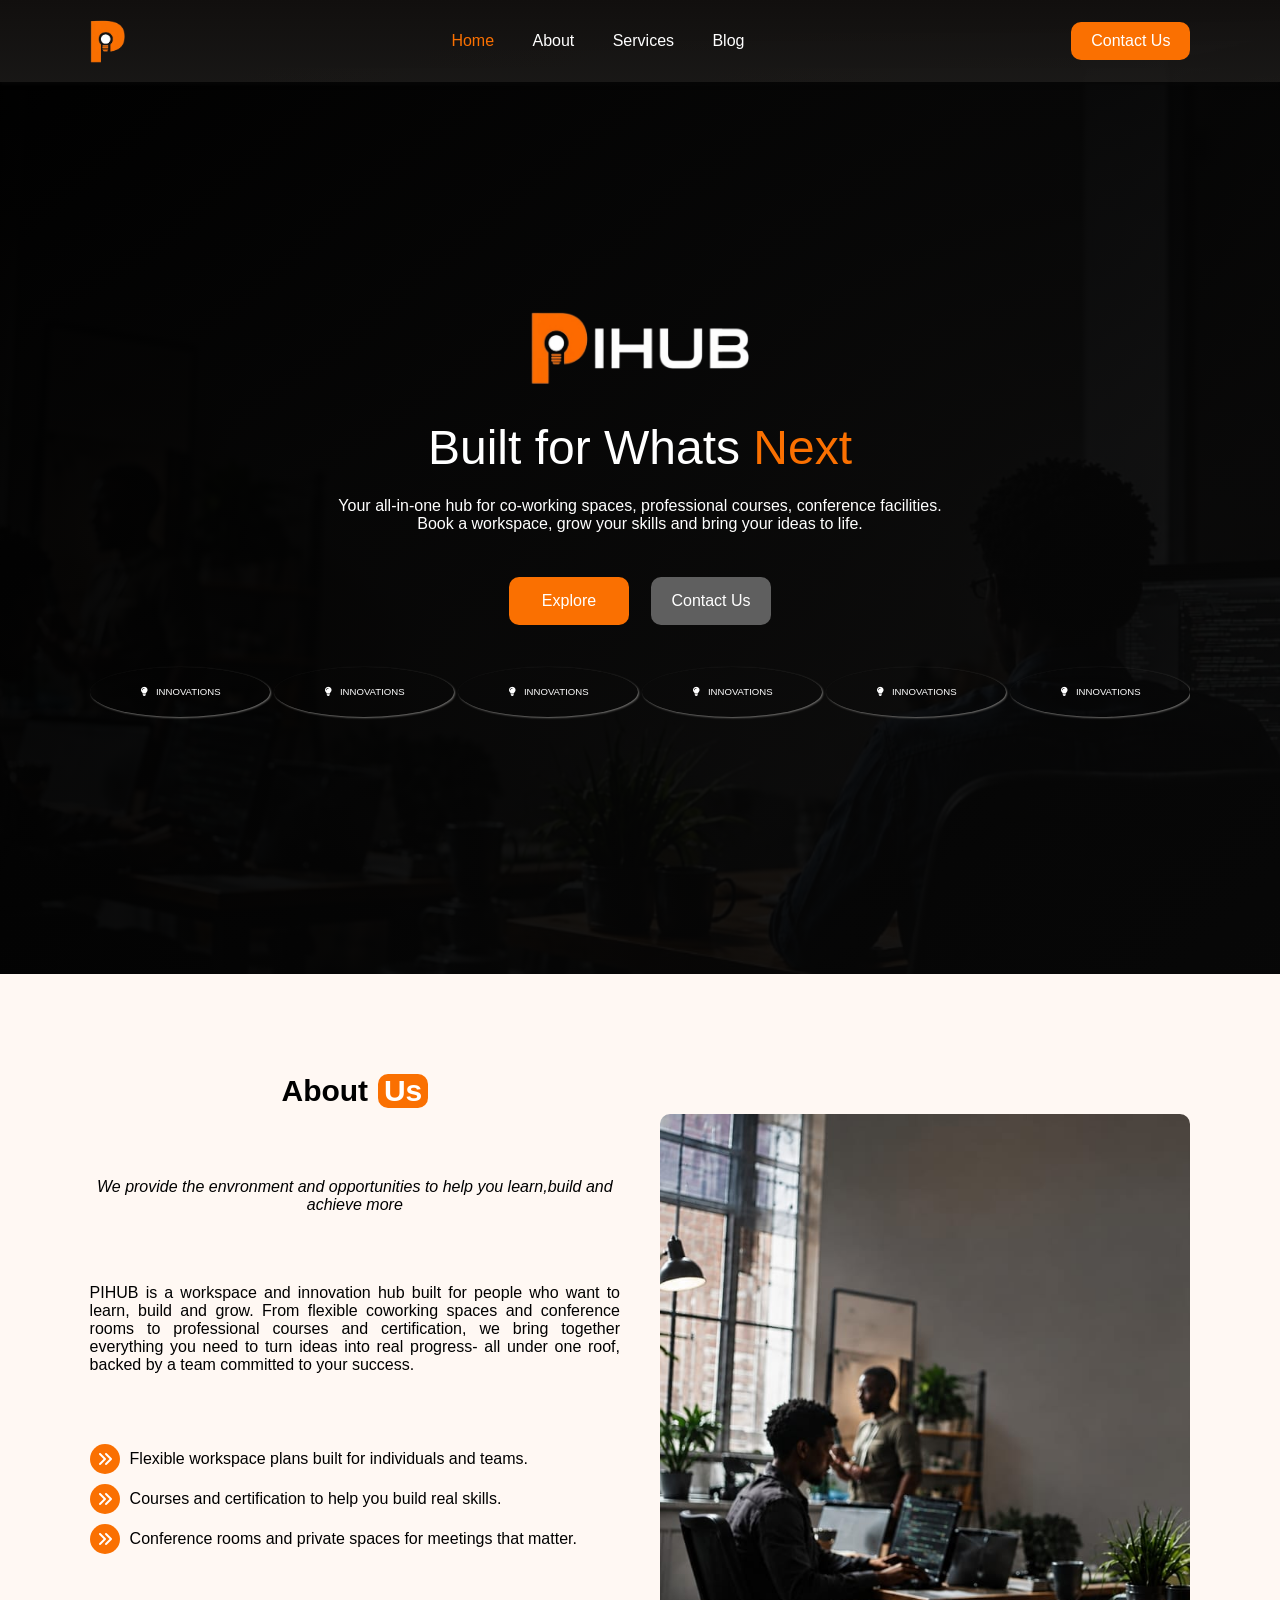
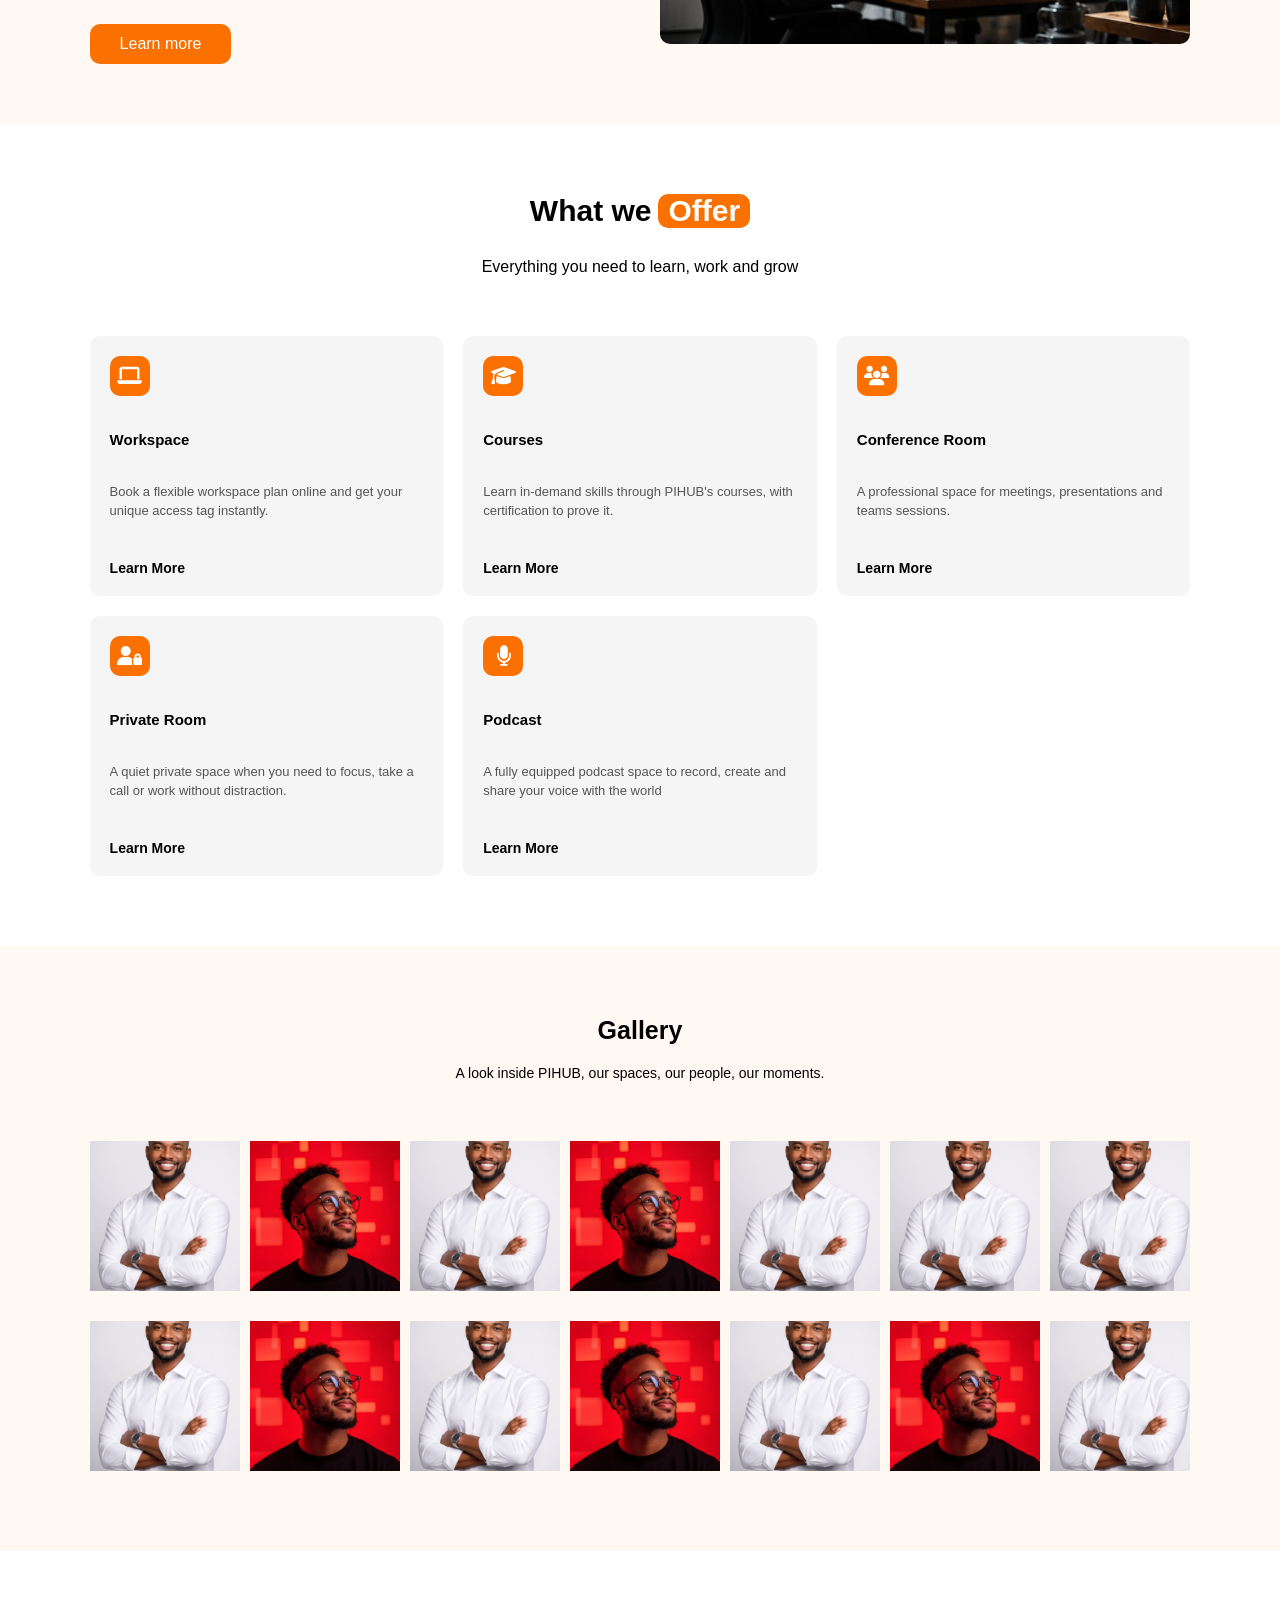
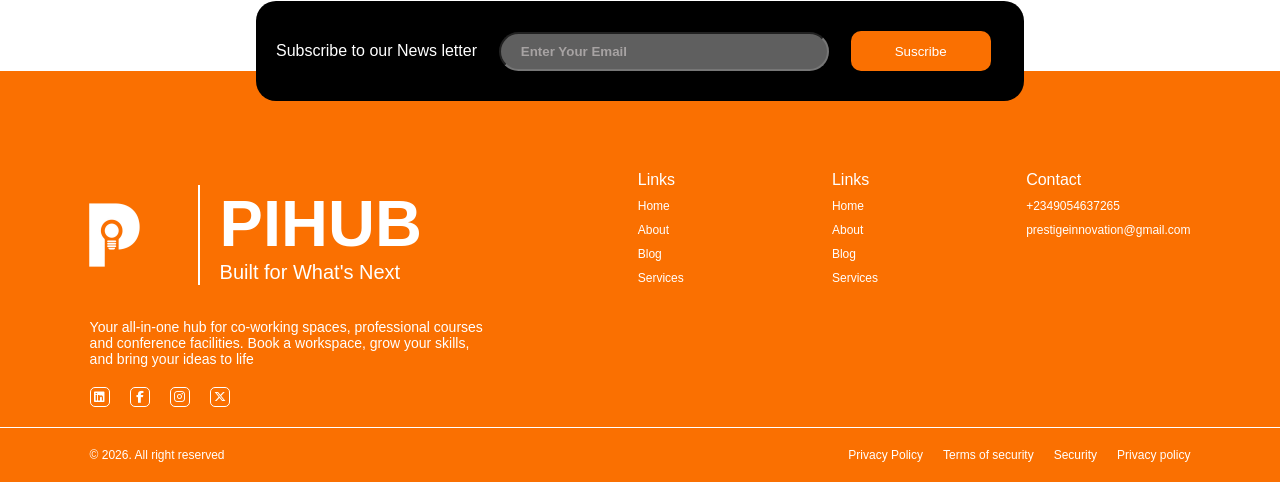
==== index.html @ 98f7f0ac "Initial collaborative project upload" ====
<!doctype html>
<html lang="en">
  <head>
    <meta charset="UTF-8" />
    <meta name="viewport" content="width=device-width, initial-scale=1.0" />
    <title>PIHUB</title>
    <link rel="stylesheet" href="./src/Fontawesome/css/all.min.css" />
    <link rel="stylesheet" href="./style/index.css" />
  </head>
  <body>
    <section class="heroNavbar">
      <!-- OVERLAY -->
      <!-- <div class="overlay1"></div> -->

      <!-- OVERLAY -->
      <!-- NAVBAR -->
      <nav>
        <a href="index.html"
          ><img
            src="../src/image/logo on black background without background11.png"
            alt="PIHUB logo"
        /></a>
        <div class="links">
          <a href="index.html" class="page-link active">Home</a>
          <a href="about.html" class="page-link">About</a>
          <a href="offer.html" class="page-link">Services</a>
          <a href="blog.html" class="page-link">Blog</a>
        </div>
        <a href="contactus.html" id="contactUs" class="page-link">Contact Us</a>
        <i
          class="fas fa-bars"
          id="menuToggle"
          aria-label="Open menu"
          role="button"
          tabindex="0"
        ></i>
      </nav>

      <!-- MOBILE MENU -->
      <div class="mobileMenu" id="mobileMenu">
        <i
          class="fas fa-times"
          id="menuClose"
          aria-label="Close menu"
          role="button"
          tabindex="0"
        ></i>
        <a href="index.html" class="page-link">Home</a>
        <a href="about.html" class="page-link">About</a>
        <a href="offer.html" class="page-link">Services</a>
        <a href="blog.html" class="page-link">Blog</a>
        <a href="contactus.html" id="mobileContactUs" class="page-link"
          >Contact Us</a
        >
      </div>
      <div class="menuOverlay" id="menuOverlay"></div>
      <!-- MOBILE MENU -->
      <!-- NAVBAR -->

      <!-- HERO SECTION -->
      <section class="hero">
        <div class="hero-image-container">
          <img
            class="logo"
            src="./src/image/pihub on transparent background11.png"
            alt="PIHUB LOGO"
          />
          <p id="motto">Built for Whats <span id="heroNext">Next</span></p>

          <span id="heroText">
            Your all-in-one hub for co-working spaces, professional courses,
            conference facilities.
          </span>
          <span
            >Book a workspace, grow your skills and bring your ideas to
            life.</span
          >
          <div class="buttons">
            <a href="offer.html">Explore</a>
            <a href="contactus.html">Contact Us</a>
          </div>

          <div class="carousel">
            <div class="innovation">
              <span>
                <i class="fas fa-lightbulb"></i>
                <p>INNOVATIONS</p>
              </span>
              <span>
                <i class="fas fa-lightbulb"></i>
                <p>INNOVATIONS</p>
              </span>
              <span>
                <i class="fas fa-lightbulb"></i>
                <p>INNOVATIONS</p>
              </span>
              <span>
                <i class="fas fa-lightbulb"></i>
                <p>INNOVATIONS</p>
              </span>
              <span>
                <i class="fas fa-lightbulb"></i>
                <p>INNOVATIONS</p>
              </span>
              <span>
                <i class="fas fa-lightbulb"></i>
                <p>INNOVATIONS</p>
              </span>
              <span>
                <i class="fas fa-lightbulb"></i>
                <p>INNOVATIONS</p>
              </span>
              <span>
                <i class="fas fa-lightbulb"></i>
                <p>INNOVATIONS</p>
              </span>
              <!-- Duplicate set so the -50% translateX loop is seamless -->
              <span aria-hidden="true">
                <i class="fas fa-lightbulb"></i>
                <p>INNOVATIONS</p>
              </span>
              <span aria-hidden="true">
                <i class="fas fa-lightbulb"></i>
                <p>INNOVATIONS</p>
              </span>
              <span aria-hidden="true">
                <i class="fas fa-lightbulb"></i>
                <p>INNOVATIONS</p>
              </span>
              <span aria-hidden="true">
                <i class="fas fa-lightbulb"></i>
                <p>INNOVATIONS</p>
              </span>
              <span aria-hidden="true">
                <i class="fas fa-lightbulb"></i>
                <p>INNOVATIONS</p>
              </span>
              <span aria-hidden="true">
                <i class="fas fa-lightbulb"></i>
                <p>INNOVATIONS</p>
              </span>
              <span aria-hidden="true">
                <i class="fas fa-lightbulb"></i>
                <p>INNOVATIONS</p>
              </span>
              <span aria-hidden="true">
                <i class="fas fa-lightbulb"></i>
                <p>INNOVATIONS</p>
              </span>
            </div>
          </div>
        </div>
      </section>
      <!-- HERO SECTION -->
    </section>

    <!-- ABOUT US -->
    <section class="about">
      <div class="aboutInfo">
        <div class="about-heading scroll-reveal">About <span>Us</span></div>
        <div class="about-intro scroll-reveal">
          We provide the envronment and opportunities to help you learn,build
          and achieve more
        </div>
        <div class="about-desc scroll-reveal">
          PIHUB is a workspace and innovation hub built for people who want to
          learn, build and grow. From flexible coworking spaces and conference
          rooms to professional courses and certification, we bring together
          everything you need to turn ideas into real progress- all under one
          roof, backed by a team committed to your success.
        </div>
        <div class="about-features scroll-reveal">
          <span>
            <i class="fas fa-angle-double-right"></i>
            <p>Flexible workspace plans built for individuals and teams.</p>
          </span>
          <span>
            <i class="fas fa-angle-double-right"></i>
            <p>Courses and certification to help you build real skills.</p>
          </span>
          <span>
            <i class="fas fa-angle-double-right"></i>
            <p>Conference rooms and private spaces for meetings that matter.</p>
          </span>
        </div>
        <div class="about-btn" data-reveal="up" data-delay="4">Learn more</div>

        <div class="aboutPic scroll-reveal">
          <span></span>
        </div>
      </div>
    </section>
    <!-- ABOUT US -->

    <!-- WHAT WE OFFER -->
    <section class="offer">
      <div class="offer1 scroll-reveal">What we <span>Offer</span></div>
      <div class="offer2 scroll-reveal">
        Everything you need to learn, work and grow
      </div>
      <div class="offer3">
        <div class="offerCard scroll-reveal">
          <span><i class="fas fa-laptop"></i></span>
          <span>Workspace</span>
          <span
            >Book a flexible workspace plan online and get your unique access
            tag instantly.</span
          >
          <span>Learn More <i class="fas fa-arrow-right"></i></span>
        </div>
        <div class="offerCard scroll-reveal">
          <span><i class="fas fa-graduation-cap"></i></span>
          <span>Courses</span>
          <span
            >Learn in-demand skills through PIHUB's courses, with certification
            to prove it.</span
          >
          <span>Learn More <i class="fas fa-arrow-right"></i></span>
        </div>
        <div class="offerCard scroll-reveal">
          <span><i class="fas fa-users"></i></span>
          <span>Conference Room</span>
          <span
            >A professional space for meetings, presentations and teams
            sessions.</span
          >
          <span>Learn More <i class="fas fa-arrow-right"></i></span>
        </div>
        <div class="offerCard scroll-reveal">
          <span><i class="fas fa-user-lock"></i></span>
          <span>Private Room</span>
          <span
            >A quiet private space when you need to focus, take a call or work
            without distraction.</span
          >
          <span>Learn More <i class="fas fa-arrow-right"></i></span>
        </div>
        <div class="offerCard scroll-reveal">
          <span><i class="fas fa-microphone"></i></span>
          <span>Podcast</span>
          <span
            >A fully equipped podcast space to record, create and share your
            voice with the world</span
          >
          <span>Learn More <i class="fas fa-arrow-right"></i></span>
        </div>
      </div>
      <button
        class="seeMoreBtn scroll-reveal"
        id="seeMoreBtn"
        aria-expanded="false"
      >
        See More
      </button>
    </section>
    <!-- WHAT WE OFFER -->

    <!-- GALLERY -->
    <div class="gallery">
      <div class="scroll-reveal">Gallery</div>
      <div class="scroll-reveal">
        A look inside PIHUB, our spaces, our people, our moments.
      </div>
      <div>
        <div class="galleryTrack scroll-reveal" data-direction="left">
          <span><img src="./src/image/download (4).jpg" alt="" /></span>
          <span><img src="./src/image/download (5).jpg" alt="" /></span>
          <span><img src="./src/image/download (4).jpg" alt="" /></span>
          <span><img src="./src/image/download (5).jpg" alt="" /></span>
          <span><img src="./src/image/download (4).jpg" alt="" /></span>
          <span><img src="./src/image/download (4).jpg" alt="" /></span>
        </div>
        <div class="galleryTrack scroll-reveal" data-direction="right">
          <span><img src="./src/image/download (4).jpg" alt="" /></span>
          <span><img src="./src/image/download (5).jpg" alt="" /></span>
          <span><img src="./src/image/download (4).jpg" alt="" /></span>
          <span><img src="./src/image/download (5).jpg" alt="" /></span>
        </div>
      </div>
    </div>
    <!-- GALLERY -->

    <!-- SUBSCRIBE -->
    <section class="subscribe">
      <div>
        <p>Subscribe to our News letter</p>
        <input type="email" placeholder="Enter Your Email" />
        <button>Suscribe</button>
      </div>
    </section>
    <!-- SUBSCRIBE -->

    <section class="footer">
      <div class="scroll-reveal">
        <span>
          <p></p>
          <p></p>
          <p>
            <span>PIHUB</span>
            <span>Built for What's Next</span>
          </p>
        </span>
        <span>
          Your all-in-one hub for co-working spaces, professional courses and
          conference facilities. Book a workspace, grow your skills, and bring
          your ideas to life
        </span>
        <span>
          <a href=""><i class="fab fa-linkedin"></i></a>
          <a href=""><i class="fab fa-facebook-f"></i></a>
          <a href=""><i class="fab fa-instagram"></i></a>
          <a href=""><i class="fab fa-x-twitter"></i></a>
        </span>
      </div>

      <div class="scroll-reveal">
        <span>Links</span>
         <a href="index.html">Home</a>
          <a href="about.html">About</a>
          <a href="blog.html">Blog</a>
          <a href="offer.html">Services</a>
      </div>
      <div class="scroll-reveal">
        <span>Links</span>
        <a href="">Home</a>
        <a href="">About</a>
        <a href="">Blog</a>
        <a href="">Services</a>
      </div>
      <div class="scroll-reveal">
        <span>Contact</span>
        <a href="tel:+2349054637265">+2349054637265</a>
        <a href="mailto:prestigeinnovation@gmail.com"
          >prestigeinnovation@gmail.com</a
        >
      </div>
    </section>

    <section class="copyright scroll-reveal">
      <div>&copy 2026. All right reserved</div>
      <div>
        <a href="">Privacy Policy</a>
        <a href="">Terms of security</a>
        <a href="">Security</a>
        <a href="">Privacy policy</a>
      </div>
    </section>
    <script src="./script/index.js"></script>
  </body>
</html>
---- style/index.css ----
* {
  padding: 0;
  margin: 0;
  box-sizing: border-box;
}

body {
  display: flex;
  flex-direction: column;
  font-family: "poppins", sans-serif;
  overflow-x: hidden; /* stray wide elements no longer create horizontal scroll */
}

:root {
  --primary-color: #fa7001;
  --natural-color: white;
}

.page-link.active{
  color:var(--primary-color)
}

nav {
  display: flex;
  justify-content: space-between;
  align-items: center;
  background: linear-gradient(
    to bottom,
    rgb(17, 15, 14),
    rgba(40, 38, 36, 0.6) 100%
  );
  padding: 10px 7%;
  box-shadow: 0px 2px 4px rgba(8, 8, 8, 0.8);
  position: fixed; /* was sticky */
  top: 0;
  left: 0;
  width: 100%;
  z-index: 100;
  transition:
    padding 0.3s ease,
    box-shadow 0.3s ease;
}

nav div {
  display: flex;
  gap: clamp(16px, 3vw, 40px); /* was 25% – caused overlap on mid screens */
}

nav a {
  text-decoration: none;
  color: white;
  font-weight: 400;
  cursor: pointer;
  white-space: nowrap;
  position: relative;
  transition: color 0.25s ease;
}

nav .links a::after {
  content: "";
  position: absolute;
  left: 0;
  bottom: -4px;
  width: 0%;
  height: 2px;
  background-color: var(--primary-color);
  transition: width 0.3s ease;
}

nav .links a:hover {
  color: var(--primary-color);
}

nav .links a:hover::after {
  width: 100%;
}

nav #contactUs {
  background-color: #fa7001;
  border-radius: 10px;
  padding: 10px 20px;
  cursor: pointer;
  transition:
    background-color 0.25s ease,
    transform 0.25s ease,
    box-shadow 0.25s ease;
}

nav #contactUs:hover {
  background-color: #e26400;
  transform: translateY(-2px);
  box-shadow: 0px 4px 10px rgba(250, 112, 1, 0.4);
}

nav span {
  width: fit-content;
}

nav img {
  width: 35px;
  display: block;
  transition: transform 0.3s ease;
}

nav a:first-child:hover img {
  transform: scale(1.08);
}

nav #menuToggle,
nav #menuToggle:focus-visible {
  display: none;
}

nav #menuToggle {
  transition:
    color 0.25s ease,
    transform 0.25s ease;
}

nav #menuToggle:hover {
  color: var(--primary-color);
  transform: rotate(90deg);
}

/* MOBILE MENU (hidden by default, only used under 767px) */
.mobileMenu {
  position: fixed;
  top: 0;
  right: 0;
  height: 100%;
  width: min(75vw, 300px);
  background: rgb(17, 15, 14);
  display: flex;
  flex-direction: column;
  gap: 28px;
  padding: 80px 30px;
  transform: translateX(100%);
  transition: transform 0.3s ease;
  z-index: 200;
}

.mobileMenu.open {
  transform: translateX(0);
}

.mobileMenu a {
  text-decoration: none;
  color: white;
  font-size: 1.1rem;
  cursor: pointer;
}

.mobileMenu #mobileContactUs {
  background-color: var(--primary-color);
  border-radius: 10px;
  padding: 12px 20px;
  text-align: center;
  width: fit-content;
}

#menuClose {
  color: white;
  font-size: 150%;
  cursor: pointer;
  align-self: flex-end;
  margin-bottom: 10px;
}

.menuOverlay {
  position: fixed;
  inset: 0;
  background: rgba(0, 0, 0, 0.5);
  opacity: 0;
  pointer-events: none;
  transition: opacity 0.3s ease;
  z-index: 150;
}

.menuOverlay.open {
  opacity: 1;
  pointer-events: auto;
}

.heroNavbar {
  background:
    linear-gradient(135deg, #000000, rgba(8, 8, 8, 0.9)),
    url("../src/image/heroImage.jpg");
  background-repeat: no-repeat;
  background-size: cover;
  background-position: center;
  position: relative;
  min-height: 100vh;
  display: flex;
  flex-direction: column;
  padding-top: 74px;
}

.hero-image-container {
  display: flex;
  width: 100%;
  flex-direction: column;
  align-items: center;
  justify-content: center;
  padding: 5% 7%;
  flex: 1;
  text-align: center;
 height: 100vh;
}

@keyframes fadeUp {
  from {
    opacity: 0;
    transform: translateY(24px);
  }
  to {
    opacity: 1;
    transform: translateY(0);
  }
}

.logo {
  width: 20%;
  max-width: 250px;
  min-width: 90px;
  margin-bottom: 1%;
  opacity: 0; /* starts hidden, animation brings it in */
  animation: fadeUp 0.8s ease forwards;
  animation-delay: 0.2s; /* was previously set with no animation to use it */
}

.hero-image-container #heroText {
  margin-top: 2%;
}

.hero-image-container span {
  color: var(--natural-color);
  max-width: 700px;
}

#heroNext {
  color: var(--primary-color);
  transition: color 0.3s ease;
}

#motto {
  font-size: clamp(1.5rem, 5vw, 3rem);
  color: var(--natural-color);
  margin-top: 2%;
  opacity: 0;
  animation: fadeUp 0.8s ease forwards;
  animation-delay: 0.45s; /* staggered after the logo */
}

#heroText {
  opacity: 0;
  animation: fadeUp 0.8s ease forwards;
  animation-delay: 0.7s;
}

.hero-image-container > span:not(#heroText) {
  opacity: 0;
  animation: fadeUp 0.8s ease forwards;
  animation-delay: 0.9s;
}

.buttons {
  display: flex;
  align-items: center;
  justify-content: center;
  gap: 2%;
  margin-top: 4%;
  width: 100%;
  flex-wrap: wrap;
  opacity: 0;
  animation: fadeUp 0.8s ease forwards;
  animation-delay: 1.1s;
}

.buttons a {
  padding: 15px 20px;
  display: grid;
  place-items: center;
  text-decoration: none;
  border-radius: 10px;
  color: var(--natural-color);
  min-width: 120px;
  transition:
    transform 0.3s ease,
    box-shadow 0.3s ease,
    background-color 0.3s ease;
}

.buttons a:first-child {
  background-color: var(--primary-color);
}

.buttons a:first-child:hover {
  background-color: #e26400;
}

.buttons a:last-child {
  background-color: #5f5f5f;
}

.buttons a:last-child:hover {
  background-color: #707070;
}

.carousel {
  width: 100%;
  overflow: hidden;
  position: relative;
  margin-top: 2%;
  padding-block: 20px;
  opacity: 0;
  animation: fadeUp 0.8s ease forwards;
  animation-delay: 1.3s;
}

.innovation {
  display: flex;
  gap: 4px;
  width: max-content;
  position: relative;
  animation: scrollCarousel 30s linear infinite;
}

@keyframes scrollCarousel {
  0% {
    transform: translateX(0);
  }
  100% {
    transform: translateX(-50%);
  }
}

.innovation span {
  width: 180px;
  height: 50px;
  background: transparent;
  border-radius: 50%;
  color: white;
  font-size: 60%;
  display: flex;
  justify-content: center;
  align-items: center;
  gap: 3%;
  flex: 0 0 180px;
  box-shadow: 1px 1px 2px #706f6d;
  /* transform: rotate(360deg); */
  transition:
    box-shadow 0.3s ease,
    transform 0.3s ease;
}

.innovation span:hover {
  transform: rotate(0deg) scale(1.05);
}

.about {
  display: flex;
  flex-direction: column;
  background-color: #fff8f3;
}

/* =========================
   ABOUT SCROLL REVEAL
========================= */
/* ============================================================
   SCROLL REVEAL
   ============================================================ */

.scroll-reveal {
  opacity: 0;
  transform: translateY(40px);
  transition:
    opacity 0.8s ease,
    transform 0.8s ease;
}

.scroll-reveal.show {
  opacity: 1;
  transform: translateY(0);
}

.aboutInfo {
  padding-inline: 7%;
  padding-top: 100px;
  display: grid;
  grid-template-columns: repeat(2, 1fr);
  grid-template-areas:
    "heading  pic"
    "intro    pic"
    "desc     pic"
    "features pic"
    "btn      pic";
  gap: 40px;
  min-height: 200px;
}


.about-heading {
  grid-area: heading;
}
.about-intro {
  grid-area: intro;
}
.about-desc {
  grid-area: desc;
}
.about-features {
  grid-area: features;
}
.about-btn {
  grid-area: btn;
}
.aboutPic {
  grid-area: pic;
}

.aboutPic {
  width: 100%;
  display: flex;
  justify-content: center;
  align-items: center;
  padding-bottom: 40px;
  overflow: hidden;
}

.aboutPic span {
  background: url("../src/image/heroImage.jpg");
  background-repeat: no-repeat;
  background-size: cover;
  width: 100%;
  aspect-ratio: 1;
  border-radius: 10px;
  transition: transform 0.6s ease;
}

.aboutPic:hover span {
  transform: scale(1.08);
}

.about-heading {
  display: flex;
  gap: 10px;
  place-self: center;
  font-weight: 700;
  font-size: clamp(22px, 3vw, 30px);
}

.about-heading span {
  background-color: var(--primary-color);
  color: white;
  display: flex;
  justify-content: center;
  align-items: center;
  border-radius: 10px;
  width: 50px;
}

.about-heading:hover span {
  transform: rotate(-6deg) scale(1.05);
}

.about-heading span {
  transition: transform 0.3s ease;
}

.about-intro {
  text-align: center;
  display: flex;
  justify-content: center;
  align-items: center;
  margin-top: 30px;
  font-weight: 500;
  font-style: italic;
}

.about-desc {
  text-align: justify;
  display: flex;
  justify-content: center;
  align-items: center;
  margin-top: 30px;
}

.about-features {
  display: flex;
  flex-direction: column;
  gap: 10px;
  margin-top: 30px;
}

.about-features span {
  display: flex;
  gap: 10px;
  place-items: center;
  transition: transform 0.3s ease;
}

.about-features span:hover {
  transform: translateX(8px);
}

.about-features span i {
  background-color: var(--primary-color);
  display: grid;
  place-items: center;
  border-radius: 50%;
  width: 30px;
  height: 30px;
  flex-shrink: 0;
  color: white;
  font-weight: 800;
  transition:
    transform 0.3s ease,
    background-color 0.3s ease;
}

.about-features span:hover i {
  transform: scale(1.15) rotate(360deg);
}

.about-btn {
  background-color: var(--primary-color);
  border-radius: 10px;
  color: var(--natural-color);
  display: flex;
  justify-content: center;
  align-items: center;
  width: fit-content;
  padding: 10px 30px;
  height: 40px;
  margin-top: 30px;
  margin-bottom: 60px;
  cursor: pointer;
  transition:
    transform 0.3s ease,
    box-shadow 0.3s ease,
    background-color 0.3s ease;
}

.about-btn:hover {
  transform: translateY(-3px);
  box-shadow: 0 10px 20px rgba(0, 0, 0, 0.15);
}

.about-btn:active {
  transform: translateY(0);
  box-shadow: none;
}

.offer {
  display: flex;
  flex-direction: column;
  place-items: center;
  justify-content: center;
  padding-block: 70px;
  padding-inline: 7%;
  text-align: center;
}

.offer1 {
  font-weight: 600;
  font-size: clamp(22px, 4vw, 30px);
  display: flex;
  gap: 7px;
  margin-bottom: 30px;
}

.offer1 span {
  background-color: var(--primary-color);
  border-radius: 10px;
  display: flex;
  place-items: center;
  justify-content: center;
  color: var(--natural-color);
  padding-inline: 10px;
}

.offer2 {
  font-weight: 500;
  max-width: 500px;
}
/* Make the grid container align items to stretch (default, but good to be explicit) */
.offer3 {
  display: grid;
  grid-template-columns: repeat(3, 1fr);
  gap: 20px;
  width: 100%;
  margin-top: 60px;
  align-items: stretch; /* Ensures all cards in a row are the same height */
}

/* Update the card itself to use Flexbox */
.offer3 .offerCard {
  width: 100%;
  height: 100%;
  min-height: 260px; /* Slightly reduced from 280px for a tighter look */
  background-color: #f5f5f5;
  border-radius: 10px;
  display: flex;
  flex-direction: column;
  gap: 10px; /* Reduced from 12px */
  padding: 20px; /* Reduced from 24px */
  cursor: pointer;
  text-align: left;
  transition:
    background-color 0.2s ease-in-out,
    color 0.2s ease-in-out,
    transform 0.25s ease,
    box-shadow 0.25s ease;
}

/* Hover lift effect */
.offer3 .offerCard:hover {
  transform: translateY(-6px);
  box-shadow: 0px 12px 24px rgba(0, 0, 0, 0.12);
}

/* Icon styling */
.offer3 .offerCard span:nth-child(1) {
  background-color: var(--primary-color);
  border-radius: 10px;
  display: grid;
  place-items: center;
  width: 40px;
  aspect-ratio: 1;
  color: var(--natural-color);
  font-size: 20px;
  transition: transform 0.3s ease;
  flex-shrink: 0; /* Prevents icon from squishing */
}

.offerCard:hover span:nth-child(1) {
  transform: rotate(-8deg) scale(1.1);
}

/* Title and Learn More text */
.offer3 .offerCard span:nth-child(2),
.offer3 .offerCard span:nth-child(4) {
  font-weight: 550;
  font-size: 15px;
}

/* Description text */

.offer3 .offerCard span:nth-child(2) {
  margin-top: auto;
}

.offer3 .offerCard span:nth-child(3) {
  font-size: 13px; /* Reduced from 14px for a more compact, modern look */
  line-height: 1.4; /* Tighter line spacing (was 1.5) */
  color: #555;
  display: -webkit-box;
  /* -webkit-line-clamp: 3;  */
  -webkit-box-orient: vertical;
  overflow: hidden;
  margin-top: auto;
}

/* THE MAGIC TRICK: Push the "Learn More" to the bottom of the card */
.offer3 .offerCard span:nth-child(4) {
  margin-top: auto; /* Still pushes to the bottom so all cards align perfectly */
  padding-top: 5px; /* Adds just a tiny, intentional breath of space above it */
  display: flex;
  align-items: center;
  gap: 6px;
  font-weight: 600; /* Make it slightly bolder so it stands out */
  font-size: 14px;
}

/* Arrow animation */
.offerCard span:nth-child(4) i {
  display: inline-block;
  opacity: 0;
  transform: translateX(-6px);
  transition:
    opacity 0.25s ease,
    transform 0.25s ease;
}

.offerCard.hovered span:nth-child(4) i {
  opacity: 1;
  transform: translateX(0);
}

/* Hover state colors */
.offerCard.hovered {
  background-color: var(--primary-color);
  color: var(--natural-color);
}

.offerCard.hovered span:nth-child(3) {
  color: var(--natural-color);
}

.offerCard.hovered span:nth-child(1) i {
  background-color: var(--natural-color);
  color: var(--primary-color);
  width: 100%;
  height: 100%;
  display: grid;
  place-items: center;
  border-radius: 10px;
}

/* --- See more / See less button --- */
.seeMoreBtn {
  display: none;
  margin-top: 30px;
  padding: 12px 10px;
  border: 2px solid var(--primary-color);
  border-radius: 10px;
  background-color: transparent;
  color: var(--primary-color);
  font-family: inherit;
  font-weight: 600;
  font-size: 14px;
  cursor: pointer;
  transition:
    background-color 0.2s ease-in-out,
    color 0.2s ease-in-out,
    transform 0.2s ease; /* NEW: pairs with hover/active below */
  gap: 20px;
  justify-content: center;
}

/* NEW — fill on hover (you had the color swap ready in the transition,
   this is the state that actually triggers it) */
.seeMoreBtn:hover {
  background-color: var(--primary-color);
  color: var(--natural-color);
}

/* NEW — quick press-down feedback on click/tap */
.seeMoreBtn:active {
  transform: scale(0.96);
}
.gallery {
  display: grid;
  place-items: center;
  padding-block: 70px;
  padding-inline: 7%;
  text-align: center;
  background-color: #fff8f3;
}

.gallery div:nth-child(1) {
  font-weight: 600;
  font-size: clamp(20px, 4vw, 25px);
}

.gallery div:nth-child(2) {
  font-size: 14px;
  font-weight: 500;
  margin-top: 20px;
  max-width: 500px;
}

.gallery > div:nth-child(3) {
  display: flex;
  flex-direction: column;
  gap: 10px;
  margin-top: 50px;
  padding-block: 10px;
  overflow: hidden;
  width: 100%; /* was a fixed 85%, now fills its parent at any size */
}

/* Each row is now a scrolling track. width: max-content lets it grow
   past the visible container instead of being squashed to 1500px */
.gallery > div:nth-child(3) > div {
  display: flex;
  flex-direction: row;
  gap: 10px;
  width: max-content;
  will-change: transform;
}

/* Top row -> moves right */
.gallery > div:nth-child(3) > div[data-direction="right"] {
  animation: galleryScrollRight 25s linear infinite;
}

/* Bottom row -> moves left */
.gallery > div:nth-child(3) > div[data-direction="left"] {
  animation: galleryScrollLeft 30s linear infinite;
}
/* Optional: pause both rows on hover so people can look at a frame.
   Remove this rule if you don't want that. */
.gallery > div:nth-child(3):hover > div {
  animation-play-state: paused;
}

.gallery > div:nth-child(3) div span {
  overflow: hidden; /* clips the image to the box */
  position: relative;
  background-color: #e0e0e0; /* placeholder color while an image loads */
}

.gallery > div:nth-child(3) div span img {
  width: 100%;
  height: 100%;
  object-fit: cover; /* fills the box without distorting */
  display: block; /* removes the inline baseline gap */
  pointer-events: none; /* stops drag-to-select breaking the animation */
  -webkit-user-drag: none;
  user-select: none;
}

.subscribe {
  position: relative;
  background-color: var(--natural-color);
  height: 120px;
}

.subscribe > div {
  background-color: black;
  height: 100px;
  border-radius: 20px;
  display: flex;
  justify-content: flex-start;
  padding: 20px;
  color: white;
  align-items: center;
  gap: 3%;
  position: absolute;
  top: 50px;
  left: 20%;
  width: 60%;
}

.subscribe > div > input {
  background-color: #5f5f5f;
  border-radius: 20px;
  padding: 10px 20px;
  width: 330px;
}

.subscribe > div > input::placeholder {
  color: #a7a3a3;
  font-weight: 550;
}

.subscribe > div > button {
  background-color: var(--primary-color);
  width: 140px;
  border-radius: 10px;
  height: 40px;
  display: flex;
  justify-content: center;
  align-items: center;
  color: white;
  border: 2px solid transparent;
}

.footer {
  background-color: var(--primary-color);
  padding-inline: 7%;
  padding-top: 100px;
  padding-bottom: 20px;
  display: flex;
  flex-wrap: wrap; /* was no-wrap by default, forced 4 columns at any width */
  justify-content: space-between;
  gap: 40px;
}

.footer div:nth-child(1) {
  display: flex;
  flex-direction: column;
  gap: 20px;
  min-width: 280px;
}

.footer div:nth-child(1) span:nth-child(1) {
  display: flex;
  align-items: center;
  justify-content: flex-start;
  gap: clamp(10px, 2.5vw, 20px);
  color: var(--natural-color);
  flex-wrap: wrap;
  row-gap: 12px;
  margin-left: -40px;
}

.footer div:nth-child(1) span:nth-child(1) p:nth-child(1) {
  background: url("../src/image/white p without background.png");
  background-repeat: no-repeat;
  background-size: cover;
  width: clamp(70px, 10vw, 150px);
  flex-shrink: 0;
  aspect-ratio: 1;
}

.footer div:nth-child(1) span:nth-child(1) p:nth-child(2) {
  width: 1px;
  height: clamp(50px, 8vw, 100px);
  border: 1.5px solid white;
  flex-shrink: 0;
}

.footer div:nth-child(1) span:nth-child(1) p:nth-child(3) span:nth-child(1) {
  font-size: clamp(28px, 6vw, 65px);
  font-weight: bold;
  display: block;
  margin-left: 0px;
}

.footer div:nth-child(1) span:nth-child(1) p:nth-child(3) span:nth-child(2) {
  font-size: clamp(13px, 2vw, 20px);
}

.footer div:nth-child(1) span:nth-child(2) {
  width: 100%; /* was a fixed 400px */
  max-width: 400px;
  display: block;
  color: var(--natural-color);
  font-size: 14px;
}

.footer div:nth-child(1) span:nth-child(3) {
  display: flex;
  flex-wrap: wrap;
  gap: 20px;
}

.footer div:nth-child(1) span:nth-child(3) a {
  border: 1.5px solid var(--natural-color);
  width: 20px;
  aspect-ratio: 1;
  border-radius: 5px;
  display: flex;
  place-items: center;
  justify-content: center;
  transition:
    background-color 0.25s ease,
    color 0.25s ease;
}

.footer div:nth-child(1) span:nth-child(3) a:hover {
  background-color: var(--natural-color);
  color: var(--primary-color);
}

.footer div:nth-child(2),
.footer div:nth-child(3),
.footer div:nth-child(4) {
  display: flex;
  flex-direction: column;
  gap: 10px;
  /* flex: 1 1 140px; */
}

.footer a {
  text-decoration: none;
  color: var(--natural-color);
  font-size: 12px;
  transition:
    color 0.25s ease,
    padding-left 0.25s ease;
}

.footer a:hover {
  color: black;
  padding-left: 4px;
}

.footer div:nth-child(2) span:nth-child(1),
.footer div:nth-child(3) span:nth-child(1),
.footer div:nth-child(4) span:nth-child(1) {
  color: white;
}

.copyright {
  display: flex;
  flex-wrap: wrap;
  justify-content: space-between;
  align-items: center;
  gap: 12px;
  padding: 20px 7%;
  background-color: var(--primary-color);
  border-top: 1px solid var(--natural-color);
  color: var(--natural-color);
  font-size: 12px;
}

.copyright a {
  text-decoration: none;
  color: var(--natural-color);
  transition: color 0.25s ease;
}

.copyright a:hover {
  color: black;
}

.copyright div:nth-child(2) {
  display: flex;
  flex-wrap: wrap;
  gap: 20px;
}

@keyframes galleryScrollRight {
  0% {
    transform: translateX(-50%);
  }
  100% {
    transform: translateX(0);
  }
}

@keyframes galleryScrollLeft {
  0% {
    transform: translateX(0);
  }
  100% {
    transform: translateX(-50%);
  }
}

.gallery > div:nth-child(3) div span {
  width: 150px;
  aspect-ratio: 1;
  flex: 0 0 150px; /* was implied by the fixed 1500px track; now explicit so flex can't squish it */
}

/* ======================== */
/* RESPONSIVE BREAKPOINTS  */
/* ======================== */

/* Small laptops / large tablets (900px - 1024px): give About section room to breathe before it stacks */
@media (max-width: 1024px) {
  .logo {
    width: 30%;
    max-width: 200px;
  }

  .hero-image-container {
    padding: 5% 5%;
  }

  .buttons {
    margin-top: 5%;
  }

  .buttons a {
    padding: 12px 18px;
    min-width: 100px;
  }

  .innovation {
    margin-top: 5%;
  }

  .aboutInfo {
    gap: 24px;
  }

  .offer3 {
    grid-template-columns: repeat(2, 1fr);
  }

  .gallery > div:nth-child(3) div span {
    width: 120px;
    flex: 0 0 120px;
  }

  .subscribe > div {
    left: 15%;
    width: 70%;
  }

  .footer {
    padding-top: 70px;
    gap: 30px;
  }

  .footer div:nth-child(1) span:nth-child(1) {
    margin-left: -25px; /* scaled down from -40px so the logo doesn't creep toward the edge as space tightens */
  }
}

/* Tablets (768px - 899px): About copy gets cramped in 2 columns, stack it */
@media (max-width: 899px) {
  .aboutInfo {
    grid-template-columns: 1fr;
    grid-template-areas:
      "heading"
      "intro"
      "pic"
      "desc"
      "features"
      "btn";
    min-height: unset;
  }

  .aboutPic {
    margin-top: 30px;
  }

  .subscribe > div {
    left: 10%;
    width: 80%;
  }

  .footer div:nth-child(1) {
    flex: 1 1 100%;
  }

  .footer div:nth-child(2),
  .footer div:nth-child(3),
  .footer div:nth-child(4) {
    flex: 1 1 30%;
  }
}

/* Mobile Landscape & Small Tablets (576px - 767px) */
@media (max-width: 767px) {
  .links {
    display: none;
  }

  nav #contactUs {
    display: none;
  }

  nav #menuToggle {
    display: block;
    color: white;
    font-size: 200%;
    cursor: pointer;
  }

  nav {
    padding: 10px 5%;
  }

  .hero-image-container {
    padding: 8% 5%;
  }

  .logo {
    width: 40%;
    max-width: 180px;
  }

  #motto {
    font-size: clamp(1.2rem, 3.5vw, 1.8rem);
  }

  .hero-image-container #heroText {
    margin-top: 5%;
    font-size: 0.9rem;
  }

  .buttons {
    margin-top: 8%;
    gap: 3%;
  }

  .buttons a {
    padding: 10px 16px;
    min-width: 90px;
    font-size: 0.9rem;
  }

  .carousel {
    margin-top: 5%;
    padding-block: 15px;
  }

  .innovation {
    gap: 20px;
  }

  .innovation span {
    width: 140px;
    height: 45px;
    flex: 0 0 140px;
    font-size: 55%;
  }

  .aboutPic span {
    width: 75%;
  }

  .offer {
    padding-block: 50px;
  }

  .offer3 {
    grid-template-columns: 1fr;

    margin-top: 40px;

    gap: 16px;
  }

  .offer3 div {
    min-height: unset;
  }

  /* Only the first 3 cards show until "See more" is clicked */

  .offer3 .offerCard:nth-child(n + 4) {
    display: none;
  }

  .offer3.expanded .offerCard:nth-child(n + 4) {
    display: grid;
  }

  .seeMoreBtn {
    display: inline-flex;
    place-self: center;
    justify-content: center;
    font-size: 10px;
    height: 40px;
    width: 90px;
  }

  .gallery {
    padding-block: 50px;
  }

  .gallery > div:nth-child(3) {
    margin-top: 30px;
    gap: 8px;
  }

  .gallery > div:nth-child(3) div span {
    width: 100px;
    flex: 0 0 100px;
  }

  .subscribe {
    height: 230px;
  }

  .subscribe > div {
    height: auto;
    top: 30px;
    left: 5%;
    width: 90%;
    flex-direction: column;
    align-items: stretch;
    gap: 12px;
    padding: 24px 20px;
  }

  .subscribe > div > input {
    width: 100%;
  }

  .subscribe > div > button {
    width: 100%;
  }

  .copyright {
    flex-direction: column;
    text-align: center;
    padding: 20px 6%;
  }

  .copyright div:nth-child(2) {
    justify-content: center;
  }

  .footer {
    flex-direction: column;
    padding-top: 50px;
    row-gap: 30px;
  }

  .footer div:nth-child(1) span:nth-child(1) {
    margin-left: -15px;
  }

  .footer div:nth-child(2),
  .footer div:nth-child(3),
  .footer div:nth-child(4) {
    flex: 1 1 auto;
  }
}

/* Mobile Portrai t (425px - 575px) */
@media (max-width: 575px) {
  .hero-image-container {
    padding: 10% 4%;
  }

  .logo {
    width: 50%;
    max-width: 150px;
  }

  #motto {
    font-size: clamp(1rem, 4vw, 1.4rem);
  }

  .hero-image-container > span {
    font-size: 0.85rem;
  }

  .hero-image-container #heroText {
    margin-top: 8%;
  }

  .buttons {
    margin-top: 10%;
    gap: 10px;
    flex-direction: column;
    width: 80%;
  }

  .buttons a {
    padding: 12px 20px;
    min-width: 100%;
    font-size: 0.9rem;
  }

  .carousel {
    margin-top: 8%;
    padding-block: 12px;
  }

  .innovation {
    gap: 15px;
  }

  .innovation span {
    width: 120px;
    height: 40px;
    flex: 0 0 120px;
    font-size: 50%;
  }

  .aboutInfo {
    padding-inline: 6%;
  }

  .about-features span i {
    height: 30px;
  }

  .aboutPic span {
    width: 100%;
  }

  .aboutPic {
    margin-top: 20px;
  }

  .about > div:nth-child(2) {
    margin-left: 6%;
    width: calc(100% - 12%);
    justify-content: center;
  }

  .offer {
    padding-inline: 6%;
  }

  .offer2 {
    font-size: 0.9rem;
  }

  .offer3 div {
    padding: 16px;
  }

  .gallery {
    padding-inline: 6%;
  }

  .gallery div:nth-child(2) {
    font-size: 13px;
  }

  .gallery > div:nth-child(3) div span {
    width: 80px;
    flex: 0 0 80px;
  }

  .subscribe {
    height: 250px;
  }

  .subscribe > div {
    left: 4%;
    width: 92%;
    padding: 20px 16px;
  }

  .footer div:nth-child(1) span:nth-child(1) {
    margin-left: -20px;
    gap: 12px;
  }

 

  .footer div:nth-child(1) span:nth-child(2) {
    font-size: 13px;
  }
}

/* Small Mobile (320px - 424px) */
@media (max-width: 424px) {
  .hero-image-container {
    padding: 12% 3%;
  }

  .logo {
    width: 60%;
    max-width: 120px;
  }

  #motto {
    font-size: clamp(0.9rem, 3.5vw, 1.1rem);
  }

  .hero-image-container > span {
    font-size: 0.75rem;
  }

  .buttons {
    width: 90%;
    margin-top: 12%;
  }

  .buttons a {
    padding: 10px 16px;
    font-size: 0.8rem;
  }

  .carousel {
    margin-top: 10%;
    padding-block: 10px;
  }

  .innovation {
    gap: 12px;
  }

  .innovation span {
    width: 100px;
    height: 35px;
    flex: 0 0 100px;
    font-size: 45%;
  }

  nav img {
    width: 28px;
  }

  nav #menuToggle {
    font-size: 150%;
  }

  .offer1 {
    gap: 5px;

    margin-bottom: 20px;
  }

  .offer3 div span:nth-child(3) {
    font-size: 13px;
  }

  .gallery > div:nth-child(3) div span {
    width: 60px;
    flex: 0 0 60px;
    border-width: 1px;
  }

  .gallery > div:nth-child(3) div {
    gap: 6px;
  }

  .subscribe {
    height: 270px;
  }

  .subscribe > div {
    left: 3%;
    width: 94%;
  }

  .subscribe > div > button {
    height: 44px;
  }

  .copyright div:nth-child(2) {
    gap: 12px;
    font-size: 11px;
  }

  .footer {
    padding-inline: 6%;
    padding-top: 40px;
  }
}

/* Extra Small Mobile (below 320px) */
@media (max-width: 319px) {
  .hero-image-container {
    padding: 15% 2%;
  }

  .logo {
    width: 70%;
    max-width: 100px;
  }

  #motto {
    font-size: 0.8rem;
  }

  .hero-image-container > span {
    font-size: 0.65rem;
  }

  .buttons a {
    padding: 8px 12px;
    font-size: 0.7rem;
  }

  .innovation span {
    width: 80px;
    height: 30px;
    flex: 0 0 80px;
    font-size: 40%;
  }

  .innovation {
    gap: 10px;
  }

  .mobileMenu {
    width: 100vw;
  }
}

/* Large Screens (1440px and above) */
@media (min-width: 1440px) {
  .hero-image-container {
    padding: 5% 10%;
  }

  .logo {
    width: 25%;
    max-width: 300px;
  }

  #motto {
    font-size: clamp(2.5rem, 4vw, 3.5rem);
  }

  .hero-image-container > span {
    font-size: 1.2rem;
  }

  .buttons {
    margin-top: 5%;
  }

  .buttons a {
    padding: 18px 30px;
    font-size: 1.1rem;
    min-width: 150px;
  }

  .innovation {
    margin-top: 5%;
  }

  .innovation span {
    width: 200px;
    height: 60px;
    flex: 0 0 200px;
    font-size: 65%;
  }
}
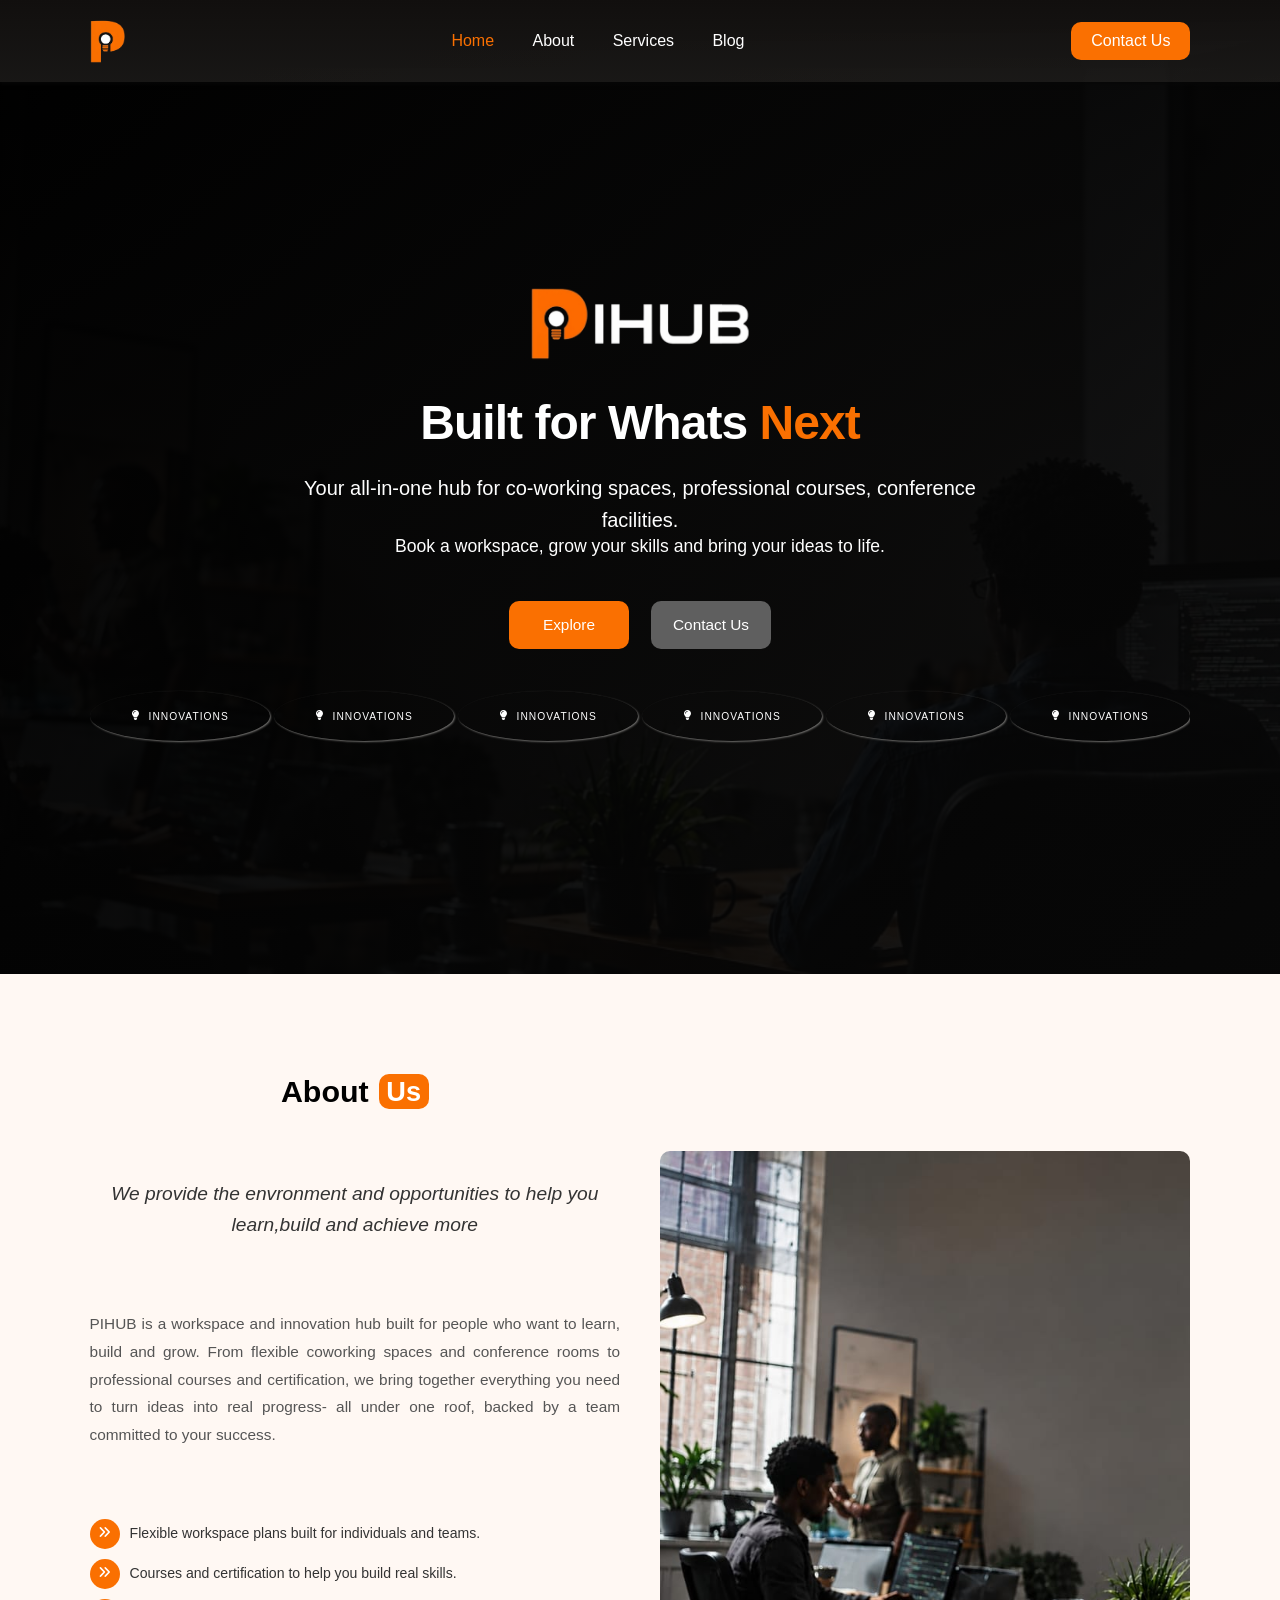
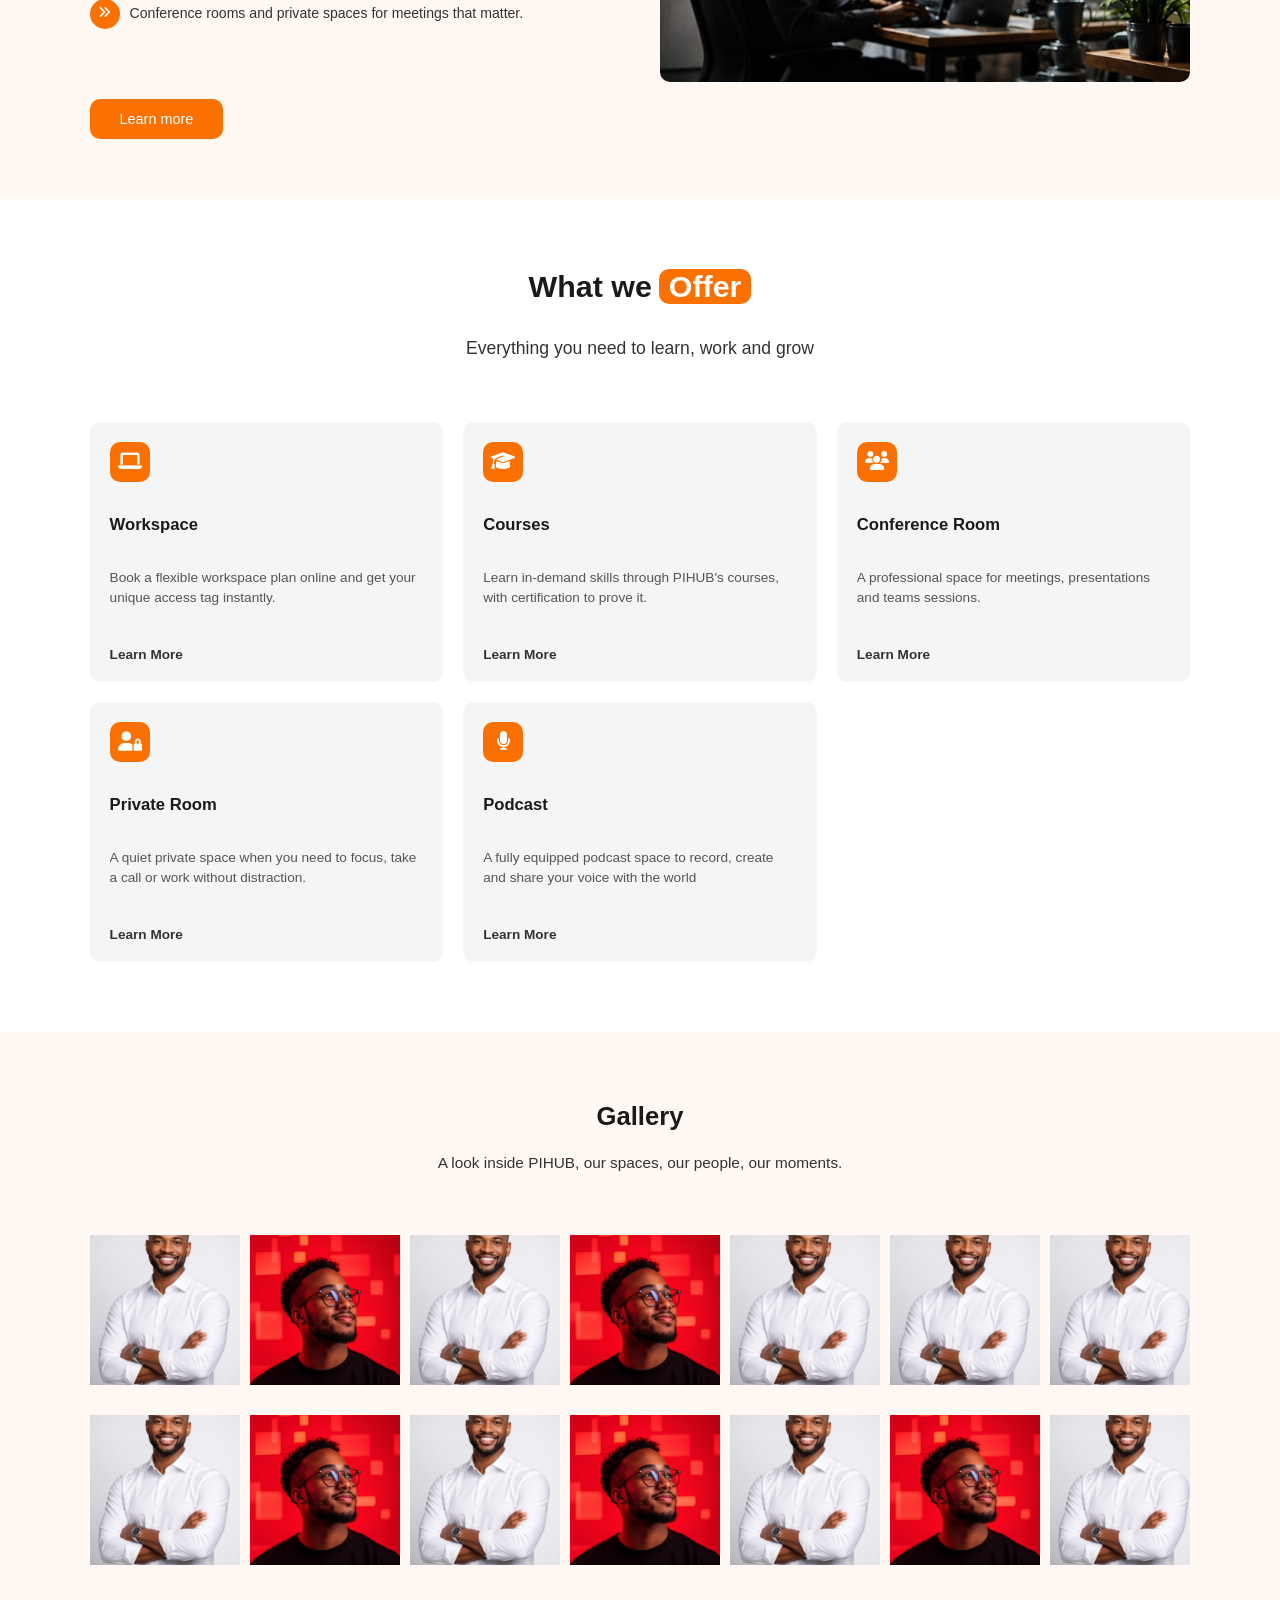
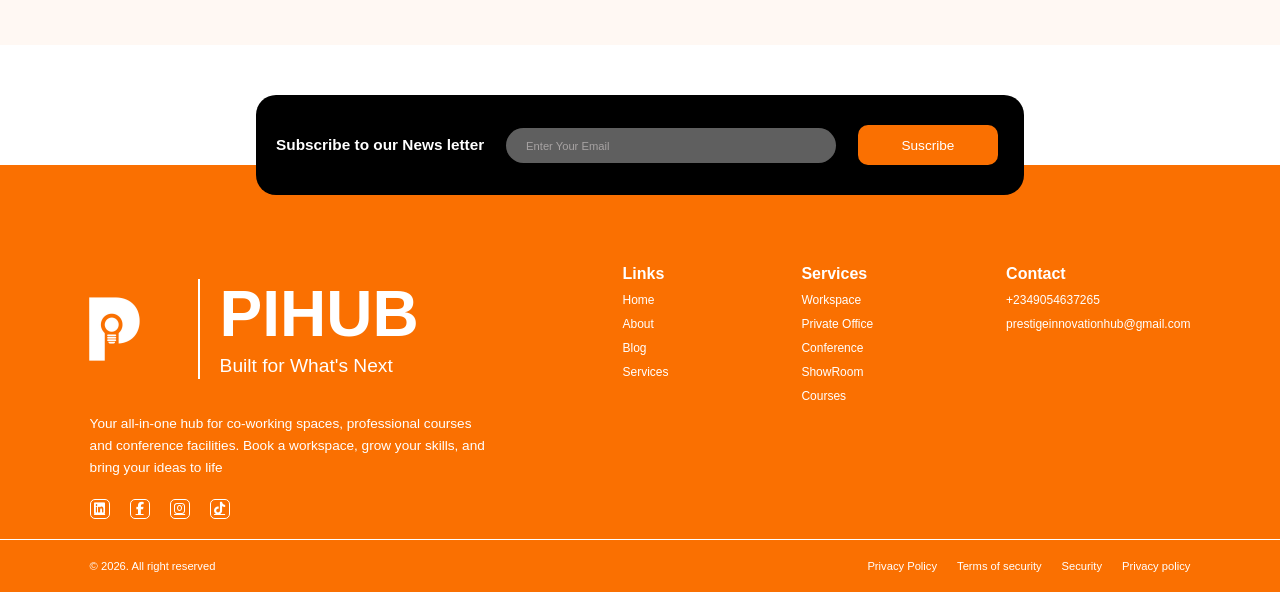
==== commit 32a11381: "second commit" ====
--- a/index.html
+++ b/index.html
@@ -183,7 +183,9 @@
             <p>Conference rooms and private spaces for meetings that matter.</p>
           </span>
         </div>
-        <div class="about-btn" data-reveal="up" data-delay="4">Learn more</div>
+        <div class="about-btn scroll-reveal" data-reveal="up" data-delay="4">
+          Learn more
+        </div>
 
         <div class="aboutPic scroll-reveal">
           <span></span>
@@ -199,7 +201,7 @@
         Everything you need to learn, work and grow
       </div>
       <div class="offer3">
-        <div class="offerCard scroll-reveal">
+        <div class="offerCard scroll-reveal" data-panel="workspace">
           <span><i class="fas fa-laptop"></i></span>
           <span>Workspace</span>
           <span
@@ -208,7 +210,7 @@
           >
           <span>Learn More <i class="fas fa-arrow-right"></i></span>
         </div>
-        <div class="offerCard scroll-reveal">
+        <div class="offerCard scroll-reveal" data-panel="courses">
           <span><i class="fas fa-graduation-cap"></i></span>
           <span>Courses</span>
           <span
@@ -217,7 +219,7 @@
           >
           <span>Learn More <i class="fas fa-arrow-right"></i></span>
         </div>
-        <div class="offerCard scroll-reveal">
+        <div class="offerCard scroll-reveal" data-panel="conferenceRoom">
           <span><i class="fas fa-users"></i></span>
           <span>Conference Room</span>
           <span
@@ -226,7 +228,7 @@
           >
           <span>Learn More <i class="fas fa-arrow-right"></i></span>
         </div>
-        <div class="offerCard scroll-reveal">
+        <div class="offerCard scroll-reveal" data-panel="privateRoom">
           <span><i class="fas fa-user-lock"></i></span>
           <span>Private Room</span>
           <span
@@ -235,7 +237,7 @@
           >
           <span>Learn More <i class="fas fa-arrow-right"></i></span>
         </div>
-        <div class="offerCard scroll-reveal">
+        <div class="offerCard scroll-reveal" data-panel="podcast">
           <span><i class="fas fa-microphone"></i></span>
           <span>Podcast</span>
           <span
@@ -245,13 +247,6 @@
           <span>Learn More <i class="fas fa-arrow-right"></i></span>
         </div>
       </div>
-      <button
-        class="seeMoreBtn scroll-reveal"
-        id="seeMoreBtn"
-        aria-expanded="false"
-      >
-        See More
-      </button>
     </section>
     <!-- WHAT WE OFFER -->
 
@@ -269,8 +264,22 @@
           <span><img src="./src/image/download (5).jpg" alt="" /></span>
           <span><img src="./src/image/download (4).jpg" alt="" /></span>
           <span><img src="./src/image/download (4).jpg" alt="" /></span>
+          <span><img src="./src/image/download (4).jpg" alt="" /></span>
+          <span><img src="./src/image/download (5).jpg" alt="" /></span>
+          <span><img src="./src/image/download (4).jpg" alt="" /></span>
+          <span><img src="./src/image/download (5).jpg" alt="" /></span>
+          <span><img src="./src/image/download (4).jpg" alt="" /></span>
+          <span><img src="./src/image/download (4).jpg" alt="" /></span>
         </div>
         <div class="galleryTrack scroll-reveal" data-direction="right">
+          <span><img src="./src/image/download (4).jpg" alt="" /></span>
+          <span><img src="./src/image/download (5).jpg" alt="" /></span>
+          <span><img src="./src/image/download (4).jpg" alt="" /></span>
+          <span><img src="./src/image/download (5).jpg" alt="" /></span>
+          <span><img src="./src/image/download (4).jpg" alt="" /></span>
+          <span><img src="./src/image/download (5).jpg" alt="" /></span>
+          <span><img src="./src/image/download (4).jpg" alt="" /></span>
+          <span><img src="./src/image/download (5).jpg" alt="" /></span>
           <span><img src="./src/image/download (4).jpg" alt="" /></span>
           <span><img src="./src/image/download (5).jpg" alt="" /></span>
           <span><img src="./src/image/download (4).jpg" alt="" /></span>
@@ -307,31 +316,47 @@
         </span>
         <span>
           <a href=""><i class="fab fa-linkedin"></i></a>
-          <a href=""><i class="fab fa-facebook-f"></i></a>
-          <a href=""><i class="fab fa-instagram"></i></a>
-          <a href=""><i class="fab fa-x-twitter"></i></a>
+          <a
+            href="https://www.facebook.com/profile.php?id=61593336062853&mibextid=rS40aB7S9Ucbxw6v"
+            target="_blank"
+            rel="noopener noreferrer"
+            ><i class="fab fa-facebook-f"></i
+          ></a>
+          <a
+            href="https://www.instagram.com/prestigeinnovationhub?igsi=MWZza2JqZzE3ZjJrdQ=="
+            target="_blank"
+            rel="noopener noreferrer"
+            ><i class="fab fa-instagram"></i
+          ></a>
+          <a
+            href="https://www.tiktok.com/@prestige.innovati7?_r=1&_t=ZS-99HHmDOISmr"
+            target="_blank"
+            rel="noopener noreferrer"
+            ><i class="fab fa-tiktok"></i
+          ></a>
         </span>
       </div>
 
       <div class="scroll-reveal">
         <span>Links</span>
-         <a href="index.html">Home</a>
-          <a href="about.html">About</a>
-          <a href="blog.html">Blog</a>
-          <a href="offer.html">Services</a>
-      </div>
-      <div class="scroll-reveal">
-        <span>Links</span>
-        <a href="">Home</a>
-        <a href="">About</a>
-        <a href="">Blog</a>
-        <a href="">Services</a>
+        <a href="index.html">Home</a>
+        <a href="about.html">About</a>
+        <a href="blog.html">Blog</a>
+        <a href="offer.html">Services</a>
+      </div>
+      <div class="scroll-reveal">
+        <span>Services</span>
+        <a href="offer.html#workspace">Workspace</a>
+        <a href="offer.html#privateRoom">Private Office</a>
+        <a href="offer.html#conferenceRoom">Conference</a>
+        <a href="offer.html#podcast">ShowRoom</a>
+        <a href="offer.html#courses">Courses</a>
       </div>
       <div class="scroll-reveal">
         <span>Contact</span>
         <a href="tel:+2349054637265">+2349054637265</a>
-        <a href="mailto:prestigeinnovation@gmail.com"
-          >prestigeinnovation@gmail.com</a
+        <a href="mailto:prestigeinnovationhub@gmail.com"
+          >prestigeinnovationhub@gmail.com</a
         >
       </div>
     </section>
@@ -345,6 +370,7 @@
         <a href="">Privacy policy</a>
       </div>
     </section>
+    <script src="../script/navigation.js"></script>
     <script src="./script/index.js"></script>
   </body>
 </html>
--- a/style/index.css
+++ b/style/index.css
@@ -8,16 +8,22 @@
   display: flex;
   flex-direction: column;
   font-family: "poppins", sans-serif;
-  overflow-x: hidden; /* stray wide elements no longer create horizontal scroll */
+  overflow-x: clip;
+  -webkit-font-smoothing: antialiased;
+  -moz-osx-font-smoothing: grayscale;
 }
 
 :root {
   --primary-color: #fa7001;
   --natural-color: white;
-}
-
-.page-link.active{
-  color:var(--primary-color)
+  --text-dark: #1a1a1a;
+  --text-medium: #333333;
+  --text-light: #555555;
+  --text-muted: #777777;
+}
+
+.page-link.active {
+  color: var(--primary-color);
 }
 
 nav {
@@ -31,7 +37,7 @@
   );
   padding: 10px 7%;
   box-shadow: 0px 2px 4px rgba(8, 8, 8, 0.8);
-  position: fixed; /* was sticky */
+  position: fixed;
   top: 0;
   left: 0;
   width: 100%;
@@ -43,7 +49,7 @@
 
 nav div {
   display: flex;
-  gap: clamp(16px, 3vw, 40px); /* was 25% – caused overlap on mid screens */
+  gap: clamp(16px, 3vw, 40px);
 }
 
 nav a {
@@ -122,7 +128,7 @@
   transform: rotate(90deg);
 }
 
-/* MOBILE MENU (hidden by default, only used under 767px) */
+/* MOBILE MENU */
 .mobileMenu {
   position: fixed;
   top: 0;
@@ -204,7 +210,7 @@
   padding: 5% 7%;
   flex: 1;
   text-align: center;
- height: 100vh;
+  height: 100vh;
 }
 
 @keyframes fadeUp {
@@ -223,9 +229,9 @@
   max-width: 250px;
   min-width: 90px;
   margin-bottom: 1%;
-  opacity: 0; /* starts hidden, animation brings it in */
+  opacity: 0;
   animation: fadeUp 0.8s ease forwards;
-  animation-delay: 0.2s; /* was previously set with no animation to use it */
+  animation-delay: 0.2s;
 }
 
 .hero-image-container #heroText {
@@ -244,20 +250,27 @@
 
 #motto {
   font-size: clamp(1.5rem, 5vw, 3rem);
+  font-weight: 600;
+  letter-spacing: -0.02em;
   color: var(--natural-color);
   margin-top: 2%;
   opacity: 0;
   animation: fadeUp 0.8s ease forwards;
-  animation-delay: 0.45s; /* staggered after the logo */
+  animation-delay: 0.45s;
 }
 
 #heroText {
+  font-size: clamp(1rem, 1.8vw, 1.25rem);
+  font-weight: 400;
+  line-height: 1.6;
   opacity: 0;
   animation: fadeUp 0.8s ease forwards;
   animation-delay: 0.7s;
 }
 
 .hero-image-container > span:not(#heroText) {
+  font-size: clamp(0.95rem, 1.5vw, 1.1rem);
+  font-weight: 300;
   opacity: 0;
   animation: fadeUp 0.8s ease forwards;
   animation-delay: 0.9s;
@@ -284,6 +297,8 @@
   border-radius: 10px;
   color: var(--natural-color);
   min-width: 120px;
+  font-size: clamp(0.9rem, 1.2vw, 1rem);
+  font-weight: 500;
   transition:
     transform 0.3s ease,
     box-shadow 0.3s ease,
@@ -340,14 +355,15 @@
   background: transparent;
   border-radius: 50%;
   color: white;
-  font-size: 60%;
+  font-size: clamp(0.5rem, 0.8vw, 0.7rem);
+  font-weight: 500;
+  letter-spacing: 0.1em;
   display: flex;
   justify-content: center;
   align-items: center;
   gap: 3%;
   flex: 0 0 180px;
   box-shadow: 1px 1px 2px #706f6d;
-  /* transform: rotate(360deg); */
   transition:
     box-shadow 0.3s ease,
     transform 0.3s ease;
@@ -362,13 +378,6 @@
   flex-direction: column;
   background-color: #fff8f3;
 }
-
-/* =========================
-   ABOUT SCROLL REVEAL
-========================= */
-/* ============================================================
-   SCROLL REVEAL
-   ============================================================ */
 
 .scroll-reveal {
   opacity: 0;
@@ -398,7 +407,6 @@
   min-height: 200px;
 }
 
-
 .about-heading {
   grid-area: heading;
 }
@@ -425,6 +433,14 @@
   align-items: center;
   padding-bottom: 40px;
   overflow: hidden;
+}
+
+.aboutPic.scroll-reveal {
+  transform: translateX(60px);
+}
+
+.aboutPic.scroll-reveal.show {
+  transform: translateX(0);
 }
 
 .aboutPic span {
@@ -446,7 +462,7 @@
   gap: 10px;
   place-self: center;
   font-weight: 700;
-  font-size: clamp(22px, 3vw, 30px);
+  font-size: clamp(1.4rem, 3vw, 1.9rem);
 }
 
 .about-heading span {
@@ -457,6 +473,7 @@
   align-items: center;
   border-radius: 10px;
   width: 50px;
+  font-size: clamp(1.2rem, 2.5vw, 1.7rem);
 }
 
 .about-heading:hover span {
@@ -475,6 +492,9 @@
   margin-top: 30px;
   font-weight: 500;
   font-style: italic;
+  font-size: clamp(1rem, 1.6vw, 1.2rem);
+  line-height: 1.6;
+  color: var(--text-medium);
 }
 
 .about-desc {
@@ -483,6 +503,17 @@
   justify-content: center;
   align-items: center;
   margin-top: 30px;
+  font-size: clamp(0.9rem, 1.2vw, 1.05rem);
+  line-height: 1.8;
+  color: var(--text-light);
+}
+
+.about-desc.scroll-reveal {
+  transform: translateX(-60px);
+}
+
+.about-desc.scroll-reveal.show {
+  transform: translateX(0);
 }
 
 .about-features {
@@ -513,13 +544,65 @@
   flex-shrink: 0;
   color: white;
   font-weight: 800;
+  font-size: clamp(0.7rem, 1vw, 0.8rem);
   transition:
     transform 0.3s ease,
     background-color 0.3s ease;
+  opacity: 0;
 }
 
 .about-features span:hover i {
   transform: scale(1.15) rotate(360deg);
+}
+
+.about-features span p {
+  font-size: clamp(0.85rem, 1.1vw, 1rem);
+  line-height: 1.5;
+  color: var(--text-medium);
+  opacity: 0;
+}
+
+@keyframes riseIn {
+  from {
+    opacity: 0;
+    transform: translateY(30px);
+  }
+  to {
+    opacity: 1;
+    transform: translateY(0);
+  }
+}
+
+@keyframes slideInLeft {
+  from {
+    opacity: 0;
+    transform: translateX(-30px);
+  }
+  to {
+    opacity: 1;
+    transform: translateX(0);
+  }
+}
+
+.about-features.show span:nth-child(1) i {
+  animation: riseIn 0.5s ease forwards 0s;
+}
+.about-features.show span:nth-child(1) p {
+  animation: slideInLeft 0.5s ease forwards 0.3s;
+}
+
+.about-features.show span:nth-child(2) i {
+  animation: riseIn 0.5s ease forwards 0.5s;
+}
+.about-features.show span:nth-child(2) p {
+  animation: slideInLeft 0.5s ease forwards 0.8s;
+}
+
+.about-features.show span:nth-child(3) i {
+  animation: riseIn 0.5s ease forwards 0.8s;
+}
+.about-features.show span:nth-child(3) p {
+  animation: slideInLeft 0.5s ease forwards 1s;
 }
 
 .about-btn {
@@ -535,10 +618,20 @@
   margin-top: 30px;
   margin-bottom: 60px;
   cursor: pointer;
+  font-size: clamp(0.9rem, 1vw, 1rem);
+  font-weight: 500;
   transition:
     transform 0.3s ease,
     box-shadow 0.3s ease,
     background-color 0.3s ease;
+}
+
+.about-btn.scroll-reveal {
+  transform: translateX(-60px);
+}
+
+.about-btn.scroll-reveal.show {
+  transform: translateX(0);
 }
 
 .about-btn:hover {
@@ -562,11 +655,12 @@
 }
 
 .offer1 {
-  font-weight: 600;
-  font-size: clamp(22px, 4vw, 30px);
+  font-weight: 700;
+  font-size: clamp(1.4rem, 4vw, 1.9rem);
   display: flex;
   gap: 7px;
   margin-bottom: 30px;
+  color: var(--text-dark);
 }
 
 .offer1 span {
@@ -582,28 +676,30 @@
 .offer2 {
   font-weight: 500;
   max-width: 500px;
-}
-/* Make the grid container align items to stretch (default, but good to be explicit) */
+  font-size: clamp(0.95rem, 1.4vw, 1.1rem);
+  line-height: 1.6;
+  color: var(--text-medium);
+}
+
 .offer3 {
   display: grid;
   grid-template-columns: repeat(3, 1fr);
   gap: 20px;
   width: 100%;
   margin-top: 60px;
-  align-items: stretch; /* Ensures all cards in a row are the same height */
-}
-
-/* Update the card itself to use Flexbox */
+  align-items: stretch;
+}
+
 .offer3 .offerCard {
   width: 100%;
   height: 100%;
-  min-height: 260px; /* Slightly reduced from 280px for a tighter look */
+  min-height: 260px;
   background-color: #f5f5f5;
   border-radius: 10px;
   display: flex;
   flex-direction: column;
-  gap: 10px; /* Reduced from 12px */
-  padding: 20px; /* Reduced from 24px */
+  gap: 10px;
+  padding: 20px;
   cursor: pointer;
   text-align: left;
   transition:
@@ -613,13 +709,11 @@
     box-shadow 0.25s ease;
 }
 
-/* Hover lift effect */
 .offer3 .offerCard:hover {
   transform: translateY(-6px);
   box-shadow: 0px 12px 24px rgba(0, 0, 0, 0.12);
 }
 
-/* Icon styling */
 .offer3 .offerCard span:nth-child(1) {
   background-color: var(--primary-color);
   border-radius: 10px;
@@ -628,51 +722,43 @@
   width: 40px;
   aspect-ratio: 1;
   color: var(--natural-color);
-  font-size: 20px;
+  font-size: clamp(1.1rem, 1.5vw, 1.3rem);
   transition: transform 0.3s ease;
-  flex-shrink: 0; /* Prevents icon from squishing */
+  flex-shrink: 0;
 }
 
 .offerCard:hover span:nth-child(1) {
   transform: rotate(-8deg) scale(1.1);
 }
 
-/* Title and Learn More text */
-.offer3 .offerCard span:nth-child(2),
-.offer3 .offerCard span:nth-child(4) {
-  font-weight: 550;
-  font-size: 15px;
-}
-
-/* Description text */
-
 .offer3 .offerCard span:nth-child(2) {
+  font-weight: 600;
+  font-size: clamp(1rem, 1.3vw, 1.1rem);
+  color: var(--text-dark);
   margin-top: auto;
 }
 
 .offer3 .offerCard span:nth-child(3) {
-  font-size: 13px; /* Reduced from 14px for a more compact, modern look */
-  line-height: 1.4; /* Tighter line spacing (was 1.5) */
-  color: #555;
+  font-size: clamp(0.85rem, 1vw, 0.95rem);
+  line-height: 1.5;
+  color: var(--text-light);
   display: -webkit-box;
-  /* -webkit-line-clamp: 3;  */
   -webkit-box-orient: vertical;
   overflow: hidden;
   margin-top: auto;
 }
 
-/* THE MAGIC TRICK: Push the "Learn More" to the bottom of the card */
 .offer3 .offerCard span:nth-child(4) {
-  margin-top: auto; /* Still pushes to the bottom so all cards align perfectly */
-  padding-top: 5px; /* Adds just a tiny, intentional breath of space above it */
+  margin-top: auto;
+  padding-top: 5px;
   display: flex;
   align-items: center;
   gap: 6px;
-  font-weight: 600; /* Make it slightly bolder so it stands out */
-  font-size: 14px;
-}
-
-/* Arrow animation */
+  font-weight: 600;
+  font-size: clamp(0.85rem, 1vw, 0.95rem);
+  color: var(--text-medium);
+}
+
 .offerCard span:nth-child(4) i {
   display: inline-block;
   opacity: 0;
@@ -682,22 +768,21 @@
     transform 0.25s ease;
 }
 
-.offerCard.hovered span:nth-child(4) i {
+.offer3 .offerCard:hover span:nth-child(4) i {
   opacity: 1;
   transform: translateX(0);
 }
 
-/* Hover state colors */
-.offerCard.hovered {
+.offer3 .offerCard:hover {
   background-color: var(--primary-color);
   color: var(--natural-color);
 }
 
-.offerCard.hovered span:nth-child(3) {
+.offer3 .offerCard:hover span:nth-child(3) {
   color: var(--natural-color);
 }
 
-.offerCard.hovered span:nth-child(1) i {
+.offer3 .offerCard:hover span:nth-child(1) i {
   background-color: var(--natural-color);
   color: var(--primary-color);
   width: 100%;
@@ -707,38 +792,6 @@
   border-radius: 10px;
 }
 
-/* --- See more / See less button --- */
-.seeMoreBtn {
-  display: none;
-  margin-top: 30px;
-  padding: 12px 10px;
-  border: 2px solid var(--primary-color);
-  border-radius: 10px;
-  background-color: transparent;
-  color: var(--primary-color);
-  font-family: inherit;
-  font-weight: 600;
-  font-size: 14px;
-  cursor: pointer;
-  transition:
-    background-color 0.2s ease-in-out,
-    color 0.2s ease-in-out,
-    transform 0.2s ease; /* NEW: pairs with hover/active below */
-  gap: 20px;
-  justify-content: center;
-}
-
-/* NEW — fill on hover (you had the color swap ready in the transition,
-   this is the state that actually triggers it) */
-.seeMoreBtn:hover {
-  background-color: var(--primary-color);
-  color: var(--natural-color);
-}
-
-/* NEW — quick press-down feedback on click/tap */
-.seeMoreBtn:active {
-  transform: scale(0.96);
-}
 .gallery {
   display: grid;
   place-items: center;
@@ -749,15 +802,18 @@
 }
 
 .gallery div:nth-child(1) {
-  font-weight: 600;
-  font-size: clamp(20px, 4vw, 25px);
+  font-weight: 700;
+  font-size: clamp(1.3rem, 4vw, 1.6rem);
+  color: var(--text-dark);
 }
 
 .gallery div:nth-child(2) {
-  font-size: 14px;
+  font-size: clamp(0.9rem, 1.2vw, 1rem);
   font-weight: 500;
   margin-top: 20px;
   max-width: 500px;
+  line-height: 1.6;
+  color: var(--text-medium);
 }
 
 .gallery > div:nth-child(3) {
@@ -767,11 +823,9 @@
   margin-top: 50px;
   padding-block: 10px;
   overflow: hidden;
-  width: 100%; /* was a fixed 85%, now fills its parent at any size */
-}
-
-/* Each row is now a scrolling track. width: max-content lets it grow
-   past the visible container instead of being squashed to 1500px */
+  width: 100%;
+}
+
 .gallery > div:nth-child(3) > div {
   display: flex;
   flex-direction: row;
@@ -780,36 +834,35 @@
   will-change: transform;
 }
 
-/* Top row -> moves right */
 .gallery > div:nth-child(3) > div[data-direction="right"] {
   animation: galleryScrollRight 25s linear infinite;
 }
 
-/* Bottom row -> moves left */
 .gallery > div:nth-child(3) > div[data-direction="left"] {
   animation: galleryScrollLeft 30s linear infinite;
 }
-/* Optional: pause both rows on hover so people can look at a frame.
-   Remove this rule if you don't want that. */
+
 .gallery > div:nth-child(3):hover > div {
   animation-play-state: paused;
 }
 
 .gallery > div:nth-child(3) div span {
-  overflow: hidden; /* clips the image to the box */
+  overflow: hidden;
   position: relative;
-  background-color: #e0e0e0; /* placeholder color while an image loads */
+  background-color: #e0e0e0;
 }
 
 .gallery > div:nth-child(3) div span img {
   width: 100%;
   height: 100%;
-  object-fit: cover; /* fills the box without distorting */
-  display: block; /* removes the inline baseline gap */
-  pointer-events: none; /* stops drag-to-select breaking the animation */
+  object-fit: cover;
+  display: block;
+  pointer-events: none;
   -webkit-user-drag: none;
   user-select: none;
 }
+
+
 
 .subscribe {
   position: relative;
@@ -833,16 +886,31 @@
   width: 60%;
 }
 
+.subscribe > div > p {
+  font-size: clamp(0.9rem, 1.2vw, 1.1rem);
+  font-weight: 600;
+  white-space: nowrap;
+}
+
 .subscribe > div > input {
   background-color: #5f5f5f;
   border-radius: 20px;
   padding: 10px 20px;
   width: 330px;
+  border: none;
+  color: white;
+  font-size: clamp(0.8rem, 0.9vw, 0.9rem);
 }
 
 .subscribe > div > input::placeholder {
   color: #a7a3a3;
-  font-weight: 550;
+  font-weight: 400;
+  font-size: clamp(0.7rem, 0.8vw, 0.8rem);
+}
+
+.subscribe > div > input:focus {
+  outline: none;
+  box-shadow: 0 0 0 2px var(--primary-color);
 }
 
 .subscribe > div > button {
@@ -855,7 +923,22 @@
   align-items: center;
   color: white;
   border: 2px solid transparent;
-}
+  font-size: clamp(0.85rem, 1vw, 0.95rem);
+  font-weight: 500;
+  cursor: pointer;
+  transition:
+    background-color 0.25s ease,
+    transform 0.2s ease;
+}
+
+.subscribe > div > button:hover {
+  background-color: #e26400;
+  transform: translateY(-2px);
+}
+
+/* ============================================================ */
+/* FOOTER ANIMATIONS                                            */
+/* ============================================================ */
 
 .footer {
   background-color: var(--primary-color);
@@ -863,16 +946,28 @@
   padding-top: 100px;
   padding-bottom: 20px;
   display: flex;
-  flex-wrap: wrap; /* was no-wrap by default, forced 4 columns at any width */
+  flex-wrap: wrap;
   justify-content: space-between;
   gap: 40px;
-}
-
+  overflow: hidden;
+}
+
+/* Footer Logo Section - Slide from left */
 .footer div:nth-child(1) {
   display: flex;
   flex-direction: column;
   gap: 20px;
   min-width: 280px;
+  opacity: 0;
+  transform: translateX(-40px);
+  transition: 
+    opacity 0.8s cubic-bezier(0.25, 0.46, 0.45, 0.94),
+    transform 0.8s cubic-bezier(0.25, 0.46, 0.45, 0.94);
+}
+
+.footer div:nth-child(1).show {
+  opacity: 1;
+  transform: translateX(0);
 }
 
 .footer div:nth-child(1) span:nth-child(1) {
@@ -893,6 +988,17 @@
   width: clamp(70px, 10vw, 150px);
   flex-shrink: 0;
   aspect-ratio: 1;
+  opacity: 0;
+  transform: scale(0.5);
+  transition: 
+    opacity 0.6s cubic-bezier(0.25, 0.46, 0.45, 0.94),
+    transform 0.6s cubic-bezier(0.25, 0.46, 0.45, 0.94);
+}
+
+.footer div:nth-child(1).show span:nth-child(1) p:nth-child(1) {
+  opacity: 1;
+  transform: scale(1);
+  transition-delay: 0.2s;
 }
 
 .footer div:nth-child(1) span:nth-child(1) p:nth-child(2) {
@@ -900,31 +1006,91 @@
   height: clamp(50px, 8vw, 100px);
   border: 1.5px solid white;
   flex-shrink: 0;
+  opacity: 0;
+  transition: opacity 0.4s ease;
+}
+
+.footer div:nth-child(1).show span:nth-child(1) p:nth-child(2) {
+  opacity: 1;
+  transition-delay: 0.4s;
+}
+
+.footer div:nth-child(1) span:nth-child(1) p:nth-child(3) {
+  overflow: hidden;
+  position: relative;
+  padding-left: 0;
 }
 
 .footer div:nth-child(1) span:nth-child(1) p:nth-child(3) span:nth-child(1) {
-  font-size: clamp(28px, 6vw, 65px);
-  font-weight: bold;
+  font-size: clamp(1.8rem, 6vw, 4rem);
+  font-weight: 700;
   display: block;
   margin-left: 0px;
+  opacity: 0;
+  transform: translateX(-40px);
+  transition: 
+    opacity 0.7s cubic-bezier(0.25, 0.46, 0.45, 0.94),
+    transform 0.7s cubic-bezier(0.25, 0.46, 0.45, 0.94);
+}
+
+.footer div:nth-child(1).show span:nth-child(1) p:nth-child(3) span:nth-child(1) {
+  opacity: 1;
+  transform: translateX(0);
+  transition-delay: 0.6s;
 }
 
 .footer div:nth-child(1) span:nth-child(1) p:nth-child(3) span:nth-child(2) {
-  font-size: clamp(13px, 2vw, 20px);
+  font-size: clamp(0.8rem, 2vw, 1.2rem);
+  font-weight: 400;
+  display: block;
+  opacity: 0;
+  transform: translateX(-30px);
+  transition: 
+    opacity 0.7s cubic-bezier(0.25, 0.46, 0.45, 0.94),
+    transform 0.7s cubic-bezier(0.25, 0.46, 0.45, 0.94);
+}
+
+.footer div:nth-child(1).show span:nth-child(1) p:nth-child(3) span:nth-child(2) {
+  opacity: 1;
+  transform: translateX(0);
+  transition-delay: 0.8s;
 }
 
 .footer div:nth-child(1) span:nth-child(2) {
-  width: 100%; /* was a fixed 400px */
+  width: 100%;
   max-width: 400px;
   display: block;
   color: var(--natural-color);
-  font-size: 14px;
+  font-size: clamp(0.85rem, 1vw, 0.95rem);
+  line-height: 1.6;
+  opacity: 0;
+  transform: translateY(20px);
+  transition: 
+    opacity 0.6s cubic-bezier(0.25, 0.46, 0.45, 0.94),
+    transform 0.6s cubic-bezier(0.25, 0.46, 0.45, 0.94);
+}
+
+.footer div:nth-child(1).show span:nth-child(2) {
+  opacity: 1;
+  transform: translateY(0);
+  transition-delay: 1.0s;
 }
 
 .footer div:nth-child(1) span:nth-child(3) {
   display: flex;
   flex-wrap: wrap;
   gap: 20px;
+  opacity: 0;
+  transform: translateY(15px);
+  transition: 
+    opacity 0.5s cubic-bezier(0.25, 0.46, 0.45, 0.94),
+    transform 0.5s cubic-bezier(0.25, 0.46, 0.45, 0.94);
+}
+
+.footer div:nth-child(1).show span:nth-child(3) {
+  opacity: 1;
+  transform: translateY(0);
+  transition-delay: 1.2s;
 }
 
 .footer div:nth-child(1) span:nth-child(3) a {
@@ -935,15 +1101,48 @@
   display: flex;
   place-items: center;
   justify-content: center;
+  color: var(--natural-color);
+  font-size: clamp(0.8rem, 0.9vw, 0.9rem);
   transition:
     background-color 0.25s ease,
+    color 0.25s ease,
+    transform 0.3s ease;
+  opacity: 0;
+  transform: scale(0);
+  transition: 
+    opacity 0.4s cubic-bezier(0.25, 0.46, 0.45, 0.94),
+    transform 0.4s cubic-bezier(0.25, 0.46, 0.45, 0.94),
+    background-color 0.25s ease,
     color 0.25s ease;
+}
+
+.footer div:nth-child(1).show span:nth-child(3) a {
+  opacity: 1;
+  transform: scale(1);
+}
+
+.footer div:nth-child(1).show span:nth-child(3) a:nth-child(1) {
+  transition-delay: 1.3s;
+}
+.footer div:nth-child(1).show span:nth-child(3) a:nth-child(2) {
+  transition-delay: 1.4s;
+}
+.footer div:nth-child(1).show span:nth-child(3) a:nth-child(3) {
+  transition-delay: 1.5s;
+}
+.footer div:nth-child(1).show span:nth-child(3) a:nth-child(4) {
+  transition-delay: 1.6s;
 }
 
 .footer div:nth-child(1) span:nth-child(3) a:hover {
   background-color: var(--natural-color);
   color: var(--primary-color);
-}
+  transform: scale(1.15) rotate(-5deg);
+}
+
+/* ============================================================ */
+/* FOOTER LINKS - Slide from bottom with stagger                */
+/* ============================================================ */
 
 .footer div:nth-child(2),
 .footer div:nth-child(3),
@@ -951,28 +1150,127 @@
   display: flex;
   flex-direction: column;
   gap: 10px;
-  /* flex: 1 1 140px; */
-}
-
-.footer a {
-  text-decoration: none;
-  color: var(--natural-color);
-  font-size: 12px;
-  transition:
-    color 0.25s ease,
-    padding-left 0.25s ease;
-}
-
-.footer a:hover {
-  color: black;
-  padding-left: 4px;
+  opacity: 0;
+  transform: translateY(30px);
+  transition: 
+    opacity 0.6s cubic-bezier(0.25, 0.46, 0.45, 0.94),
+    transform 0.6s cubic-bezier(0.25, 0.46, 0.45, 0.94);
+}
+
+.footer div:nth-child(2).show {
+  opacity: 1;
+  transform: translateY(0);
+  transition-delay: 0.3s;
+}
+
+.footer div:nth-child(3).show {
+  opacity: 1;
+  transform: translateY(0);
+  transition-delay: 0.5s;
+}
+
+.footer div:nth-child(4).show {
+  opacity: 1;
+  transform: translateY(0);
+  transition-delay: 0.7s;
 }
 
 .footer div:nth-child(2) span:nth-child(1),
 .footer div:nth-child(3) span:nth-child(1),
 .footer div:nth-child(4) span:nth-child(1) {
   color: white;
-}
+  font-size: clamp(1rem, 1.2vw, 1.1rem);
+  font-weight: 600;
+  opacity: 1;
+}
+
+.footer div:nth-child(2) a,
+.footer div:nth-child(3) a,
+.footer div:nth-child(4) a {
+  text-decoration: none;
+  color: var(--natural-color);
+  font-size: clamp(0.75rem, 0.9vw, 0.85rem);
+  transition:
+    color 0.25s ease,
+    padding-left 0.25s ease,
+    transform 0.3s ease;
+  opacity: 0;
+  transform: translateY(15px);
+  transition: 
+    opacity 0.5s cubic-bezier(0.25, 0.46, 0.45, 0.94),
+    transform 0.5s cubic-bezier(0.25, 0.46, 0.45, 0.94),
+    color 0.25s ease,
+    padding-left 0.25s ease;
+}
+
+.footer div:nth-child(2).show a:nth-child(2) {
+  opacity: 1;
+  transform: translateY(0);
+  transition-delay: 0.4s;
+}
+.footer div:nth-child(2).show a:nth-child(3) {
+  opacity: 1;
+  transform: translateY(0);
+  transition-delay: 0.5s;
+}
+.footer div:nth-child(2).show a:nth-child(4) {
+  opacity: 1;
+  transform: translateY(0);
+  transition-delay: 0.6s;
+}
+.footer div:nth-child(2).show a:nth-child(5) {
+  opacity: 1;
+  transform: translateY(0);
+  transition-delay: 0.7s;
+}
+
+.footer div:nth-child(3).show a:nth-child(2) {
+  opacity: 1;
+  transform: translateY(0);
+  transition-delay: 0.6s;
+}
+.footer div:nth-child(3).show a:nth-child(3) {
+  opacity: 1;
+  transform: translateY(0);
+  transition-delay: 0.7s;
+}
+.footer div:nth-child(3).show a:nth-child(4) {
+  opacity: 1;
+  transform: translateY(0);
+  transition-delay: 0.8s;
+}
+.footer div:nth-child(3).show a:nth-child(5) {
+  opacity: 1;
+  transform: translateY(0);
+  transition-delay: 0.9s;
+}
+
+.footer div:nth-child(4).show a:nth-child(2) {
+  opacity: 1;
+  transform: translateY(0);
+  transition-delay: 0.8s;
+}
+.footer div:nth-child(4).show a:nth-child(3) {
+  opacity: 1;
+  transform: translateY(0);
+  transition-delay: 0.9s;
+}
+
+.footer a:hover {
+  color: black;
+  padding-left: 4px;
+  transform: translateX(3px);
+}
+
+.footer div:nth-child(3).show a:nth-child(6) {
+  opacity: 1;
+  transform: translateY(0);
+  transition-delay: 1.0s;
+}
+
+/* ============================================================ */
+/* COPYRIGHT SECTION ANIMATIONS                                 */
+/* ============================================================ */
 
 .copyright {
   display: flex;
@@ -984,23 +1282,77 @@
   background-color: var(--primary-color);
   border-top: 1px solid var(--natural-color);
   color: var(--natural-color);
-  font-size: 12px;
-}
-
-.copyright a {
+}
+
+.copyright div:nth-child(1) {
+  font-size: clamp(0.7rem, 0.8vw, 0.8rem);
+  opacity: 0;
+  transform: translateX(-20px);
+  transition: 
+    opacity 0.6s cubic-bezier(0.25, 0.46, 0.45, 0.94),
+    transform 0.6s cubic-bezier(0.25, 0.46, 0.45, 0.94);
+}
+
+.copyright.show div:nth-child(1) {
+  opacity: 1;
+  transform: translateX(0);
+  transition-delay: 0.2s;
+}
+
+.copyright div:nth-child(2) {
+  display: flex;
+  flex-wrap: wrap;
+  gap: 20px;
+  opacity: 0;
+  transform: translateX(20px);
+  transition: 
+    opacity 0.6s cubic-bezier(0.25, 0.46, 0.45, 0.94),
+    transform 0.6s cubic-bezier(0.25, 0.46, 0.45, 0.94);
+}
+
+.copyright.show div:nth-child(2) {
+  opacity: 1;
+  transform: translateX(0);
+  transition-delay: 0.4s;
+}
+
+.copyright div:nth-child(2) a {
   text-decoration: none;
   color: var(--natural-color);
-  transition: color 0.25s ease;
+  font-size: clamp(0.7rem, 0.8vw, 0.8rem);
+  transition: color 0.25s ease, transform 0.3s ease;
+  opacity: 0;
+  transform: translateY(10px);
+  transition: 
+    opacity 0.4s cubic-bezier(0.25, 0.46, 0.45, 0.94),
+    transform 0.4s cubic-bezier(0.25, 0.46, 0.45, 0.94),
+    color 0.25s ease;
+}
+
+.copyright.show div:nth-child(2) a:nth-child(1) {
+  opacity: 1;
+  transform: translateY(0);
+  transition-delay: 0.5s;
+}
+.copyright.show div:nth-child(2) a:nth-child(2) {
+  opacity: 1;
+  transform: translateY(0);
+  transition-delay: 0.6s;
+}
+.copyright.show div:nth-child(2) a:nth-child(3) {
+  opacity: 1;
+  transform: translateY(0);
+  transition-delay: 0.7s;
+}
+.copyright.show div:nth-child(2) a:nth-child(4) {
+  opacity: 1;
+  transform: translateY(0);
+  transition-delay: 0.8s;
 }
 
 .copyright a:hover {
   color: black;
-}
-
-.copyright div:nth-child(2) {
-  display: flex;
-  flex-wrap: wrap;
-  gap: 20px;
+  transform: translateY(-2px);
 }
 
 @keyframes galleryScrollRight {
@@ -1024,14 +1376,37 @@
 .gallery > div:nth-child(3) div span {
   width: 150px;
   aspect-ratio: 1;
-  flex: 0 0 150px; /* was implied by the fixed 1500px track; now explicit so flex can't squish it */
-}
-
-/* ======================== */
-/* RESPONSIVE BREAKPOINTS  */
-/* ======================== */
-
-/* Small laptops / large tablets (900px - 1024px): give About section room to breathe before it stacks */
+  flex: 0 0 150px;
+}
+
+/* Force social media links to always show */
+.footer div:nth-child(1) span:nth-child(3) {
+  opacity: 1 !important;
+  transform: translateY(0) !important;
+}
+
+.footer div:nth-child(1) span:nth-child(3) a {
+  opacity: 1 !important;
+  transform: translateY(0) !important;
+  display: inline-flex !important;
+  visibility: visible !important;
+}
+
+/* Alternative - if the parent is hidden, force it */
+.footer div:nth-child(1) {
+  opacity: 1 !important;
+  transform: translateX(0) !important;
+}
+
+.footer div:nth-child(1).scroll-reveal {
+  opacity: 1 !important;
+  transform: translateX(0) !important;
+}
+
+/* ============================================================ */
+/* RESPONSIVE - Footer & Copyright Mobile                       */
+/* ============================================================ */
+
 @media (max-width: 1024px) {
   .logo {
     width: 30%;
@@ -1079,11 +1454,10 @@
   }
 
   .footer div:nth-child(1) span:nth-child(1) {
-    margin-left: -25px; /* scaled down from -40px so the logo doesn't creep toward the edge as space tightens */
-  }
-}
-
-/* Tablets (768px - 899px): About copy gets cramped in 2 columns, stack it */
+    margin-left: -25px;
+  }
+}
+
 @media (max-width: 899px) {
   .aboutInfo {
     grid-template-columns: 1fr;
@@ -1095,10 +1469,29 @@
       "features"
       "btn";
     min-height: unset;
+    gap: 20px;
+    padding-top: 60px;
   }
 
   .aboutPic {
-    margin-top: 30px;
+    margin-top: 20px;
+  }
+
+  .about-intro {
+    margin-top: 10px;
+  }
+
+  .about-desc {
+    margin-top: 10px;
+  }
+
+  .about-features {
+    margin-top: 10px;
+  }
+
+  .about-btn {
+    margin-top: 20px;
+    margin-bottom: 40px;
   }
 
   .subscribe > div {
@@ -1117,8 +1510,11 @@
   }
 }
 
-/* Mobile Landscape & Small Tablets (576px - 767px) */
 @media (max-width: 767px) {
+  html {
+    overflow-x: clip;
+  }
+
   .links {
     display: none;
   }
@@ -1148,23 +1544,28 @@
   }
 
   #motto {
-    font-size: clamp(1.2rem, 3.5vw, 1.8rem);
-  }
-
-  .hero-image-container #heroText {
-    margin-top: 5%;
-    font-size: 0.9rem;
+    font-size: clamp(1rem, 4vw, 1.6rem);
+    margin-top: 3%;
+  }
+
+  #heroText {
+    font-size: clamp(0.85rem, 2.5vw, 1rem);
+    margin-top: 3%;
+  }
+
+  .hero-image-container > span:not(#heroText) {
+    font-size: clamp(0.8rem, 2vw, 0.9rem);
   }
 
   .buttons {
-    margin-top: 8%;
-    gap: 3%;
+    margin-top: 6%;
+    gap: 12px;
   }
 
   .buttons a {
-    padding: 10px 16px;
-    min-width: 90px;
-    font-size: 0.9rem;
+    padding: 12px 20px;
+    min-width: 100px;
+    font-size: clamp(0.8rem, 2vw, 0.9rem);
   }
 
   .carousel {
@@ -1180,50 +1581,160 @@
     width: 140px;
     height: 45px;
     flex: 0 0 140px;
-    font-size: 55%;
+    font-size: clamp(0.45rem, 1.2vw, 0.55rem);
+  }
+
+  .aboutInfo {
+    padding-inline: 5%;
+    padding-top: 50px;
+    gap: 16px;
+  }
+
+  .about-heading {
+    font-size: clamp(1.2rem, 4vw, 1.5rem);
+  }
+
+  .about-heading span {
+    font-size: clamp(1rem, 3vw, 1.3rem);
+    width: 40px;
+  }
+
+  .about-intro {
+    font-size: clamp(0.9rem, 2.5vw, 1rem);
+    margin-top: 5px;
+  }
+
+  .about-desc {
+    font-size: clamp(0.85rem, 2vw, 0.95rem);
+    margin-top: 5px;
+    line-height: 1.7;
+  }
+
+  .about-features span p {
+    font-size: clamp(0.8rem, 2vw, 0.9rem);
+  }
+
+  .about-features span i {
+    width: 26px;
+    height: 26px;
+    font-size: clamp(0.6rem, 1.5vw, 0.7rem);
+  }
+
+  .about-btn {
+    font-size: clamp(0.85rem, 2vw, 0.95rem);
+    padding: 8px 24px;
+    height: 36px;
+    margin-top: 10px;
+    margin-bottom: 30px;
   }
 
   .aboutPic span {
-    width: 75%;
+    width: 100%;
   }
 
   .offer {
     padding-block: 50px;
+    padding-inline: 5%;
+  }
+
+  .offer1 {
+    font-size: clamp(1.2rem, 4vw, 1.5rem);
+    margin-bottom: 20px;
+  }
+
+  .offer2 {
+    font-size: clamp(0.85rem, 2.5vw, 0.95rem);
   }
 
   .offer3 {
     grid-template-columns: 1fr;
-
     margin-top: 40px;
-
     gap: 16px;
   }
 
-  .offer3 div {
+  .offer3 .offerCard {
     min-height: unset;
-  }
-
-  /* Only the first 3 cards show until "See more" is clicked */
-
-  .offer3 .offerCard:nth-child(n + 4) {
-    display: none;
-  }
-
-  .offer3.expanded .offerCard:nth-child(n + 4) {
-    display: grid;
-  }
-
-  .seeMoreBtn {
-    display: inline-flex;
-    place-self: center;
-    justify-content: center;
-    font-size: 10px;
-    height: 40px;
-    width: 90px;
+    padding: 18px;
+  }
+
+  .offer3 .offerCard span:nth-child(2) {
+    font-size: clamp(0.95rem, 2.5vw, 1.05rem);
+  }
+
+  .offer3 .offerCard span:nth-child(3) {
+    font-size: clamp(0.8rem, 2vw, 0.9rem);
+  }
+
+  .offer3 .offerCard span:nth-child(4) {
+    font-size: clamp(0.8rem, 2vw, 0.9rem);
+  }
+
+  .offer3 .offerCard span:nth-child(1) {
+    width: 36px;
+    font-size: clamp(1rem, 2.5vw, 1.1rem);
+  }
+
+  .offer3 {
+    display: block;
+    position: relative;
+  }
+
+  .offer3 .offerCard {
+    position: sticky;
+    margin-bottom: 16px;
+    transition:
+      background-color 0.3s ease,
+      color 0.3s ease,
+      transform 0.25s ease,
+      box-shadow 0.25s ease;
+  }
+
+  .offer3 .offerCard:nth-child(1) {
+    top: 90px;
+    z-index: 1;
+  }
+  .offer3 .offerCard:nth-child(2) {
+    top: 110px;
+    z-index: 2;
+  }
+  .offer3 .offerCard:nth-child(3) {
+    top: 130px;
+    z-index: 3;
+  }
+  .offer3 .offerCard:nth-child(4) {
+    top: 150px;
+    z-index: 4;
+  }
+  .offer3 .offerCard:nth-child(5) {
+    top: 170px;
+    z-index: 5;
+  }
+
+  .offer3 .offerCard:nth-child(2).stacked {
+    background-color: #ffe3c2;
+  }
+  .offer3 .offerCard:nth-child(3).stacked {
+    background-color: #ffd39e;
+  }
+  .offer3 .offerCard:nth-child(4).stacked {
+    background-color: #ffc179;
+  }
+  .offer3 .offerCard:nth-child(5).stacked {
+    background-color: #ffab4d;
   }
 
   .gallery {
     padding-block: 50px;
+    padding-inline: 5%;
+  }
+
+  .gallery div:nth-child(1) {
+    font-size: clamp(1.1rem, 4vw, 1.4rem);
+  }
+
+  .gallery div:nth-child(2) {
+    font-size: clamp(0.8rem, 2vw, 0.9rem);
+    margin-top: 12px;
   }
 
   .gallery > div:nth-child(3) {
@@ -1248,45 +1759,143 @@
     flex-direction: column;
     align-items: stretch;
     gap: 12px;
-    padding: 24px 20px;
+    padding: 20px 16px;
+  }
+
+  .subscribe > div > p {
+    font-size: clamp(0.85rem, 2.5vw, 0.95rem);
+    white-space: normal;
+    text-align: center;
   }
 
   .subscribe > div > input {
     width: 100%;
+    font-size: clamp(0.8rem, 2vw, 0.85rem);
+    padding: 10px 16px;
   }
 
   .subscribe > div > button {
     width: 100%;
-  }
-
-  .copyright {
-    flex-direction: column;
-    text-align: center;
-    padding: 20px 6%;
-  }
-
-  .copyright div:nth-child(2) {
-    justify-content: center;
+    font-size: clamp(0.8rem, 2vw, 0.9rem);
+    height: 44px;
   }
 
   .footer {
     flex-direction: column;
     padding-top: 50px;
+    padding-inline: 5%;
     row-gap: 30px;
+    gap: 30px;
+  }
+
+  .footer div:nth-child(1) {
+    min-width: unset;
+    gap: 16px;
+    transform: translateX(-20px);
+  }
+
+  .footer div:nth-child(1).show {
+    transform: translateX(0);
   }
 
   .footer div:nth-child(1) span:nth-child(1) {
     margin-left: -15px;
+    gap: 12px;
+  }
+
+  .footer div:nth-child(1) span:nth-child(1) p:nth-child(3) span:nth-child(1) {
+    font-size: clamp(1.5rem, 5vw, 2.2rem);
+  }
+
+  .footer div:nth-child(1) span:nth-child(1) p:nth-child(3) span:nth-child(2) {
+    font-size: clamp(0.7rem, 1.8vw, 0.85rem);
+  }
+
+  .footer div:nth-child(1) span:nth-child(2) {
+    font-size: clamp(0.8rem, 2vw, 0.9rem);
   }
 
   .footer div:nth-child(2),
   .footer div:nth-child(3),
   .footer div:nth-child(4) {
     flex: 1 1 auto;
-  }
-}
-
-/* Mobile Portrai t (425px - 575px) */
+    gap: 8px;
+    transform: translateY(20px);
+  }
+
+  .footer div:nth-child(2).show {
+    transition-delay: 0.1s;
+  }
+  .footer div:nth-child(3).show {
+    transition-delay: 0.2s;
+  }
+  .footer div:nth-child(4).show {
+    transition-delay: 0.3s;
+  }
+
+  .footer div:nth-child(2) span:nth-child(1),
+  .footer div:nth-child(3) span:nth-child(1),
+  .footer div:nth-child(4) span:nth-child(1) {
+    font-size: clamp(0.9rem, 2.5vw, 1rem);
+  }
+
+  .footer a {
+    font-size: clamp(0.7rem, 1.8vw, 0.8rem);
+  }
+
+  .footer div:nth-child(2).show a:nth-child(2) { transition-delay: 0.15s; }
+  .footer div:nth-child(2).show a:nth-child(3) { transition-delay: 0.2s; }
+  .footer div:nth-child(2).show a:nth-child(4) { transition-delay: 0.25s; }
+  .footer div:nth-child(2).show a:nth-child(5) { transition-delay: 0.3s; }
+
+  .footer div:nth-child(3).show a:nth-child(2) { transition-delay: 0.25s; }
+  .footer div:nth-child(3).show a:nth-child(3) { transition-delay: 0.3s; }
+  .footer div:nth-child(3).show a:nth-child(4) { transition-delay: 0.35s; }
+  .footer div:nth-child(3).show a:nth-child(5) { transition-delay: 0.4s; }
+
+  .footer div:nth-child(4).show a:nth-child(2) { transition-delay: 0.35s; }
+  .footer div:nth-child(4).show a:nth-child(3) { transition-delay: 0.4s; }
+
+  .copyright {
+    flex-direction: column;
+    text-align: center;
+    padding: 16px 5%;
+    gap: 8px;
+  }
+
+  .copyright div:nth-child(1) {
+    font-size: clamp(0.65rem, 1.8vw, 0.75rem);
+    transform: translateY(-10px);
+  }
+
+  .copyright.show div:nth-child(1) {
+    transform: translateY(0);
+  }
+
+  .copyright div:nth-child(2) {
+    justify-content: center;
+    gap: 14px;
+    transform: translateY(10px);
+  }
+
+  .copyright.show div:nth-child(2) {
+    transform: translateY(0);
+  }
+
+  .copyright div:nth-child(2) a {
+    font-size: clamp(0.65rem, 1.8vw, 0.75rem);
+  }
+
+  .copyright.show div:nth-child(2) a:nth-child(1) { transition-delay: 0.3s; }
+  .copyright.show div:nth-child(2) a:nth-child(2) { transition-delay: 0.35s; }
+  .copyright.show div:nth-child(2) a:nth-child(3) { transition-delay: 0.4s; }
+  .copyright.show div:nth-child(2) a:nth-child(4) { transition-delay: 0.45s; }
+
+    .footer div:nth-child(3).show a:nth-child(6) { 
+    transition-delay: 0.45s; 
+  }
+}
+
 @media (max-width: 575px) {
   .hero-image-container {
     padding: 10% 4%;
@@ -1298,19 +1907,20 @@
   }
 
   #motto {
-    font-size: clamp(1rem, 4vw, 1.4rem);
-  }
-
-  .hero-image-container > span {
-    font-size: 0.85rem;
+    font-size: clamp(0.9rem, 4vw, 1.2rem);
   }
 
   .hero-image-container #heroText {
+    font-size: clamp(0.8rem, 2.5vw, 0.9rem);
+    margin-top: 5%;
+  }
+
+  .hero-image-container > span:not(#heroText) {
+    font-size: clamp(0.75rem, 2vw, 0.85rem);
+  }
+
+  .buttons {
     margin-top: 8%;
-  }
-
-  .buttons {
-    margin-top: 10%;
     gap: 10px;
     flex-direction: column;
     width: 80%;
@@ -1319,7 +1929,7 @@
   .buttons a {
     padding: 12px 20px;
     min-width: 100%;
-    font-size: 0.9rem;
+    font-size: clamp(0.8rem, 2.5vw, 0.9rem);
   }
 
   .carousel {
@@ -1335,49 +1945,91 @@
     width: 120px;
     height: 40px;
     flex: 0 0 120px;
-    font-size: 50%;
+    font-size: clamp(0.4rem, 1.2vw, 0.5rem);
   }
 
   .aboutInfo {
-    padding-inline: 6%;
+    padding-inline: 4%;
+    padding-top: 40px;
+    gap: 12px;
+  }
+
+  .about-heading {
+    font-size: clamp(1.1rem, 4vw, 1.3rem);
+  }
+
+  .about-heading span {
+    font-size: clamp(0.9rem, 3vw, 1.1rem);
+    width: 36px;
+  }
+
+  .about-intro {
+    font-size: clamp(0.85rem, 2.5vw, 0.95rem);
+  }
+
+  .about-desc {
+    font-size: clamp(0.8rem, 2vw, 0.9rem);
+    line-height: 1.6;
+  }
+
+  .about-features span p {
+    font-size: clamp(0.75rem, 2vw, 0.85rem);
   }
 
   .about-features span i {
-    height: 30px;
-  }
-
-  .aboutPic span {
-    width: 100%;
-  }
-
-  .aboutPic {
-    margin-top: 20px;
-  }
-
-  .about > div:nth-child(2) {
-    margin-left: 6%;
-    width: calc(100% - 12%);
-    justify-content: center;
+    width: 24px;
+    height: 24px;
+    font-size: clamp(0.5rem, 1.5vw, 0.6rem);
+  }
+
+  .about-btn {
+    font-size: clamp(0.8rem, 2vw, 0.9rem);
+    padding: 8px 20px;
+    height: 34px;
   }
 
   .offer {
-    padding-inline: 6%;
+    padding-block: 40px;
+    padding-inline: 4%;
+  }
+
+  .offer1 {
+    font-size: clamp(1.1rem, 4vw, 1.3rem);
+    gap: 5px;
+    margin-bottom: 16px;
   }
 
   .offer2 {
-    font-size: 0.9rem;
-  }
-
-  .offer3 div {
+    font-size: clamp(0.8rem, 2.5vw, 0.9rem);
+  }
+
+  .offer3 .offerCard {
     padding: 16px;
   }
 
+  .offer3 .offerCard span:nth-child(2) {
+    font-size: clamp(0.9rem, 2.5vw, 1rem);
+  }
+
+  .offer3 .offerCard span:nth-child(3) {
+    font-size: clamp(0.75rem, 2vw, 0.85rem);
+  }
+
+  .offer3 .offerCard span:nth-child(4) {
+    font-size: clamp(0.75rem, 2vw, 0.85rem);
+  }
+
   .gallery {
-    padding-inline: 6%;
+    padding-block: 40px;
+    padding-inline: 4%;
+  }
+
+  .gallery div:nth-child(1) {
+    font-size: clamp(1rem, 4vw, 1.2rem);
   }
 
   .gallery div:nth-child(2) {
-    font-size: 13px;
+    font-size: clamp(0.75rem, 2vw, 0.85rem);
   }
 
   .gallery > div:nth-child(3) div span {
@@ -1392,22 +2044,68 @@
   .subscribe > div {
     left: 4%;
     width: 92%;
-    padding: 20px 16px;
+    padding: 16px 14px;
+  }
+
+  .subscribe > div > p {
+    font-size: clamp(0.8rem, 2.5vw, 0.9rem);
+  }
+
+  .subscribe > div > input {
+    font-size: clamp(0.75rem, 2vw, 0.8rem);
+    padding: 8px 14px;
+  }
+
+  .subscribe > div > button {
+    font-size: clamp(0.75rem, 2vw, 0.85rem);
+    height: 40px;
+  }
+
+  .footer {
+    padding-top: 40px;
+    padding-inline: 4%;
+    gap: 24px;
   }
 
   .footer div:nth-child(1) span:nth-child(1) {
     margin-left: -20px;
+    gap: 10px;
+  }
+
+  .footer div:nth-child(1) span:nth-child(2) {
+    font-size: clamp(0.75rem, 2vw, 0.85rem);
+  }
+
+  .footer div:nth-child(2),
+  .footer div:nth-child(3),
+  .footer div:nth-child(4) {
+    gap: 6px;
+  }
+
+  .footer div:nth-child(2) span:nth-child(1),
+  .footer div:nth-child(3) span:nth-child(1),
+  .footer div:nth-child(4) span:nth-child(1) {
+    font-size: clamp(0.85rem, 2.5vw, 0.95rem);
+  }
+
+  .footer a {
+    font-size: clamp(0.65rem, 1.8vw, 0.75rem);
+  }
+
+  .copyright {
+    padding: 14px 4%;
+    gap: 6px;
+  }
+
+  .copyright div:nth-child(2) {
     gap: 12px;
   }
 
- 
-
-  .footer div:nth-child(1) span:nth-child(2) {
-    font-size: 13px;
-  }
-}
-
-/* Small Mobile (320px - 424px) */
+  .copyright div:nth-child(2) a {
+    font-size: clamp(0.6rem, 1.8vw, 0.7rem);
+  }
+}
+
 @media (max-width: 424px) {
   .hero-image-container {
     padding: 12% 3%;
@@ -1419,21 +2117,26 @@
   }
 
   #motto {
-    font-size: clamp(0.9rem, 3.5vw, 1.1rem);
-  }
-
-  .hero-image-container > span {
-    font-size: 0.75rem;
+    font-size: clamp(0.8rem, 3.5vw, 1rem);
+    margin-top: 4%;
+  }
+
+  .hero-image-container #heroText {
+    font-size: clamp(0.7rem, 2.5vw, 0.8rem);
+  }
+
+  .hero-image-container > span:not(#heroText) {
+    font-size: clamp(0.65rem, 2vw, 0.75rem);
   }
 
   .buttons {
     width: 90%;
-    margin-top: 12%;
+    margin-top: 10%;
   }
 
   .buttons a {
     padding: 10px 16px;
-    font-size: 0.8rem;
+    font-size: clamp(0.7rem, 2.5vw, 0.8rem);
   }
 
   .carousel {
@@ -1449,7 +2152,7 @@
     width: 100px;
     height: 35px;
     flex: 0 0 100px;
-    font-size: 45%;
+    font-size: clamp(0.35rem, 1.2vw, 0.45rem);
   }
 
   nav img {
@@ -1460,20 +2163,79 @@
     font-size: 150%;
   }
 
+  .aboutInfo {
+    padding-top: 30px;
+    gap: 10px;
+  }
+
+  .about-heading {
+    font-size: clamp(1rem, 4vw, 1.1rem);
+  }
+
+  .about-heading span {
+    font-size: clamp(0.8rem, 3vw, 0.9rem);
+    width: 32px;
+  }
+
+  .about-intro {
+    font-size: clamp(0.8rem, 2.5vw, 0.85rem);
+  }
+
+  .about-desc {
+    font-size: clamp(0.75rem, 2vw, 0.85rem);
+    line-height: 1.5;
+  }
+
+  .about-features span p {
+    font-size: clamp(0.7rem, 2vw, 0.8rem);
+  }
+
+  .about-features span i {
+    width: 22px;
+    height: 22px;
+    font-size: clamp(0.45rem, 1.5vw, 0.55rem);
+  }
+
+  .about-btn {
+    font-size: clamp(0.75rem, 2vw, 0.85rem);
+    padding: 6px 16px;
+    height: 32px;
+  }
+
+  .offer {
+    padding-block: 30px;
+  }
+
   .offer1 {
-    gap: 5px;
-
-    margin-bottom: 20px;
-  }
-
-  .offer3 div span:nth-child(3) {
-    font-size: 13px;
+    font-size: clamp(1rem, 4vw, 1.1rem);
+    margin-bottom: 12px;
+  }
+
+  .offer2 {
+    font-size: clamp(0.75rem, 2.5vw, 0.85rem);
+  }
+
+  .offer3 .offerCard {
+    padding: 14px;
+    gap: 8px;
+  }
+
+  .offer3 .offerCard span:nth-child(1) {
+    width: 32px;
+    font-size: clamp(0.9rem, 2.5vw, 1rem);
+  }
+
+  .offer3 .offerCard span:nth-child(2) {
+    font-size: clamp(0.85rem, 2.5vw, 0.95rem);
+  }
+
+  .offer3 .offerCard span:nth-child(3) {
+    font-size: clamp(0.7rem, 2vw, 0.8rem);
   }
 
   .gallery > div:nth-child(3) div span {
     width: 60px;
     flex: 0 0 60px;
-    border-width: 1px;
   }
 
   .gallery > div:nth-child(3) div {
@@ -1487,24 +2249,41 @@
   .subscribe > div {
     left: 3%;
     width: 94%;
+    padding: 14px 12px;
+  }
+
+  .subscribe > div > p {
+    font-size: clamp(0.75rem, 2.5vw, 0.85rem);
+  }
+
+  .subscribe > div > input {
+    font-size: clamp(0.7rem, 2vw, 0.75rem);
+    padding: 8px 12px;
   }
 
   .subscribe > div > button {
-    height: 44px;
+    font-size: clamp(0.7rem, 2vw, 0.8rem);
+    height: 38px;
+  }
+
+  .footer {
+    padding-top: 30px;
+    gap: 20px;
+  }
+
+  .footer div:nth-child(1) span:nth-child(1) p:nth-child(3) span:nth-child(1) {
+    font-size: clamp(1.2rem, 5vw, 1.6rem);
+  }
+
+  .footer div:nth-child(1) span:nth-child(1) p:nth-child(3) span:nth-child(2) {
+    font-size: clamp(0.6rem, 1.8vw, 0.7rem);
   }
 
   .copyright div:nth-child(2) {
-    gap: 12px;
-    font-size: 11px;
-  }
-
-  .footer {
-    padding-inline: 6%;
-    padding-top: 40px;
-  }
-}
-
-/* Extra Small Mobile (below 320px) */
+    gap: 10px;
+  }
+}
+
 @media (max-width: 319px) {
   .hero-image-container {
     padding: 15% 2%;
@@ -1516,23 +2295,23 @@
   }
 
   #motto {
-    font-size: 0.8rem;
+    font-size: clamp(0.7rem, 3vw, 0.8rem);
   }
 
   .hero-image-container > span {
-    font-size: 0.65rem;
+    font-size: clamp(0.6rem, 2vw, 0.7rem);
   }
 
   .buttons a {
     padding: 8px 12px;
-    font-size: 0.7rem;
+    font-size: clamp(0.6rem, 2vw, 0.7rem);
   }
 
   .innovation span {
     width: 80px;
     height: 30px;
     flex: 0 0 80px;
-    font-size: 40%;
+    font-size: clamp(0.3rem, 1vw, 0.4rem);
   }
 
   .innovation {
@@ -1542,9 +2321,33 @@
   .mobileMenu {
     width: 100vw;
   }
-}
-
-/* Large Screens (1440px and above) */
+
+  .about-heading {
+    font-size: clamp(0.9rem, 3vw, 1rem);
+  }
+
+  .about-intro {
+    font-size: clamp(0.7rem, 2vw, 0.8rem);
+  }
+
+  .about-desc {
+    font-size: clamp(0.7rem, 1.8vw, 0.8rem);
+  }
+
+  .offer1 {
+    font-size: clamp(0.9rem, 3vw, 1rem);
+  }
+
+  .offer2 {
+    font-size: clamp(0.7rem, 2vw, 0.8rem);
+  }
+
+  .gallery > div:nth-child(3) div span {
+    width: 50px;
+    flex: 0 0 50px;
+  }
+}
+
 @media (min-width: 1440px) {
   .hero-image-container {
     padding: 5% 10%;
@@ -1581,6 +2384,6 @@
     width: 200px;
     height: 60px;
     flex: 0 0 200px;
-    font-size: 65%;
-  }
-}
+    font-size: 0.7rem;
+  }
+}
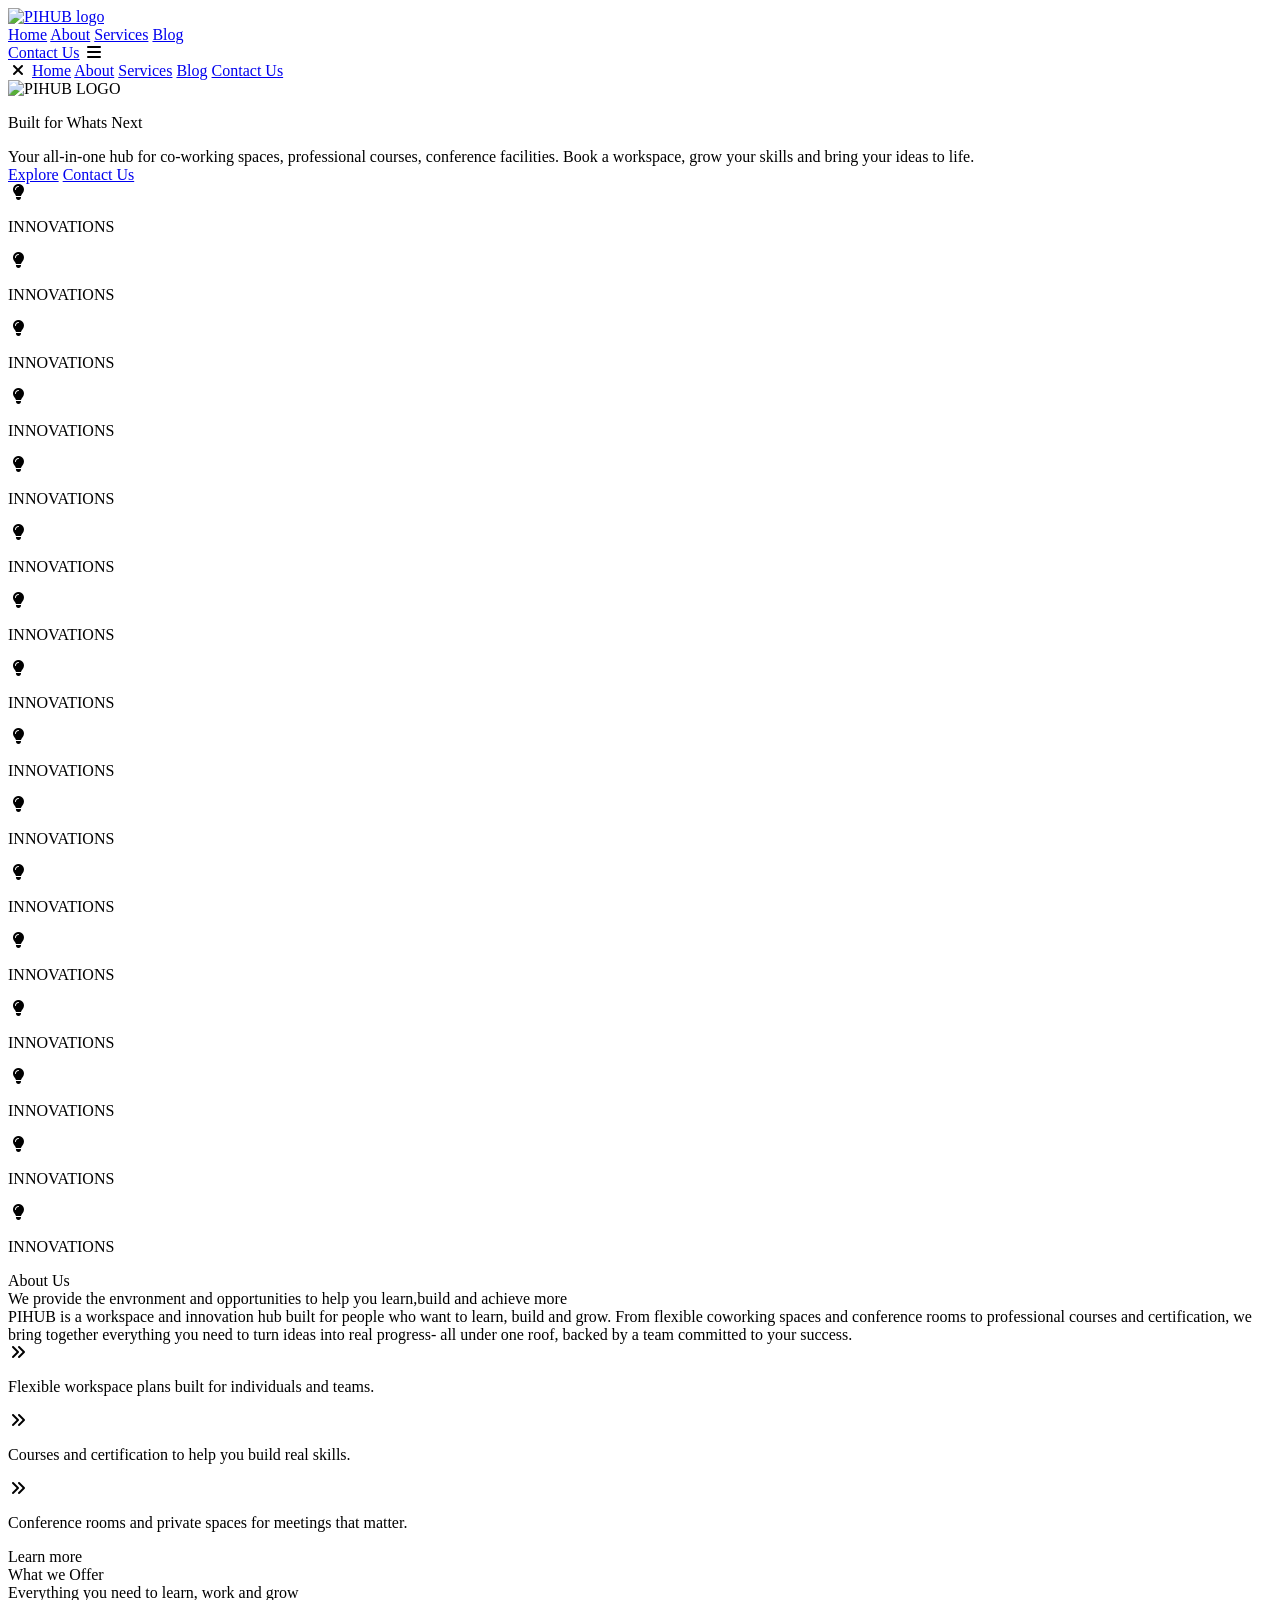
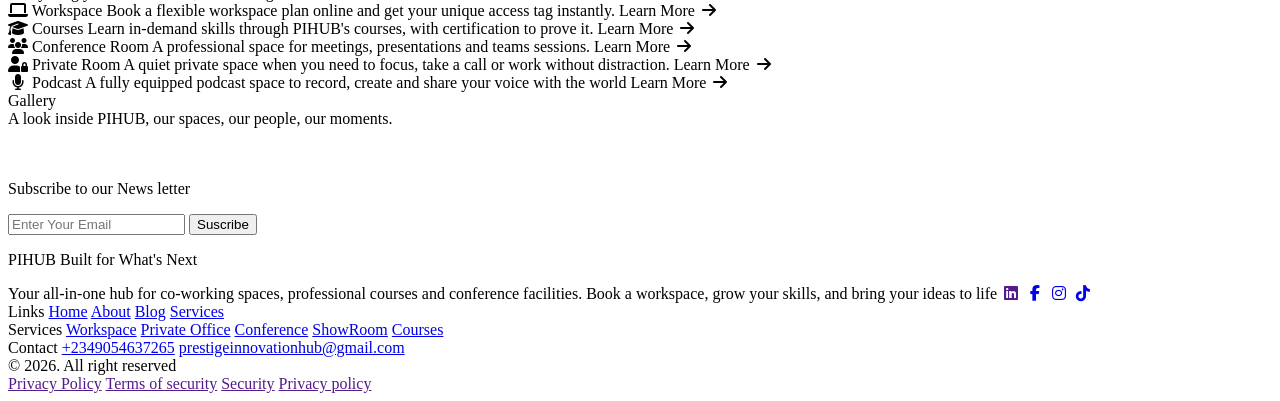
==== commit 1628459c: "fourth commit(i used base href)" ====
--- a/index.html
+++ b/index.html
@@ -4,8 +4,9 @@
     <meta charset="UTF-8" />
     <meta name="viewport" content="width=device-width, initial-scale=1.0" />
     <title>PIHUB</title>
-    <link rel="stylesheet" href="./src/Fontawesome/css/all.min.css" />
-    <link rel="stylesheet" href="./style/index.css" />
+    <link rel="stylesheet" href="src/Fontawesome/css/all.min.css" />
+     <base href="/pihubng/">
+    <link rel="stylesheet" href="style/index.css" />
   </head>
   <body>
     <section class="heroNavbar">
@@ -17,7 +18,7 @@
       <nav>
         <a href="index.html"
           ><img
-            src="../src/image/logo on black background without background11.png"
+            src="src/image/logo on black background without background11.png"
             alt="PIHUB logo"
         /></a>
         <div class="links">
@@ -62,7 +63,7 @@
         <div class="hero-image-container">
           <img
             class="logo"
-            src="./src/image/pihub on transparent background11.png"
+            src="src/image/pihub on transparent background11.png"
             alt="PIHUB LOGO"
           />
           <p id="motto">Built for Whats <span id="heroNext">Next</span></p>
@@ -258,32 +259,32 @@
       </div>
       <div>
         <div class="galleryTrack scroll-reveal" data-direction="left">
-          <span><img src="./src/image/download (4).jpg" alt="" /></span>
-          <span><img src="./src/image/download (5).jpg" alt="" /></span>
-          <span><img src="./src/image/download (4).jpg" alt="" /></span>
-          <span><img src="./src/image/download (5).jpg" alt="" /></span>
-          <span><img src="./src/image/download (4).jpg" alt="" /></span>
-          <span><img src="./src/image/download (4).jpg" alt="" /></span>
-          <span><img src="./src/image/download (4).jpg" alt="" /></span>
-          <span><img src="./src/image/download (5).jpg" alt="" /></span>
-          <span><img src="./src/image/download (4).jpg" alt="" /></span>
-          <span><img src="./src/image/download (5).jpg" alt="" /></span>
-          <span><img src="./src/image/download (4).jpg" alt="" /></span>
-          <span><img src="./src/image/download (4).jpg" alt="" /></span>
+          <span><img src="src/image/download (4).jpg" alt="" /></span>
+          <span><img src="src/image/download (5).jpg" alt="" /></span>
+          <span><img src="src/image/download (4).jpg" alt="" /></span>
+          <span><img src="src/image/download (5).jpg" alt="" /></span>
+          <span><img src="src/image/download (4).jpg" alt="" /></span>
+          <span><img src="src/image/download (4).jpg" alt="" /></span>
+          <span><img src="src/image/download (4).jpg" alt="" /></span>
+          <span><img src="src/image/download (5).jpg" alt="" /></span>
+          <span><img src="src/image/download (4).jpg" alt="" /></span>
+          <span><img src="src/image/download (5).jpg" alt="" /></span>
+          <span><img src="src/image/download (4).jpg" alt="" /></span>
+          <span><img src="src/image/download (4).jpg" alt="" /></span>
         </div>
         <div class="galleryTrack scroll-reveal" data-direction="right">
-          <span><img src="./src/image/download (4).jpg" alt="" /></span>
-          <span><img src="./src/image/download (5).jpg" alt="" /></span>
-          <span><img src="./src/image/download (4).jpg" alt="" /></span>
-          <span><img src="./src/image/download (5).jpg" alt="" /></span>
-          <span><img src="./src/image/download (4).jpg" alt="" /></span>
-          <span><img src="./src/image/download (5).jpg" alt="" /></span>
-          <span><img src="./src/image/download (4).jpg" alt="" /></span>
-          <span><img src="./src/image/download (5).jpg" alt="" /></span>
-          <span><img src="./src/image/download (4).jpg" alt="" /></span>
-          <span><img src="./src/image/download (5).jpg" alt="" /></span>
-          <span><img src="./src/image/download (4).jpg" alt="" /></span>
-          <span><img src="./src/image/download (5).jpg" alt="" /></span>
+          <span><img src="src/image/download (4).jpg" alt="" /></span>
+          <span><img src="src/image/download (5).jpg" alt="" /></span>
+          <span><img src="src/image/download (4).jpg" alt="" /></span>
+          <span><img src="src/image/download (5).jpg" alt="" /></span>
+          <span><img src="src/image/download (4).jpg" alt="" /></span>
+          <span><img src="src/image/download (5).jpg" alt="" /></span>
+          <span><img src="src/image/download (4).jpg" alt="" /></span>
+          <span><img src="src/image/download (5).jpg" alt="" /></span>
+          <span><img src="src/image/download (4).jpg" alt="" /></span>
+          <span><img src="src/image/download (5).jpg" alt="" /></span>
+          <span><img src="src/image/download (4).jpg" alt="" /></span>
+          <span><img src="src/image/download (5).jpg" alt="" /></span>
         </div>
       </div>
     </div>
@@ -370,7 +371,7 @@
         <a href="">Privacy policy</a>
       </div>
     </section>
-    <script src="../script/navigation.js"></script>
-    <script src="./script/index.js"></script>
+    <script src="script/navigation.js"></script>
+    <script src="script/index.js"></script>
   </body>
 </html>
